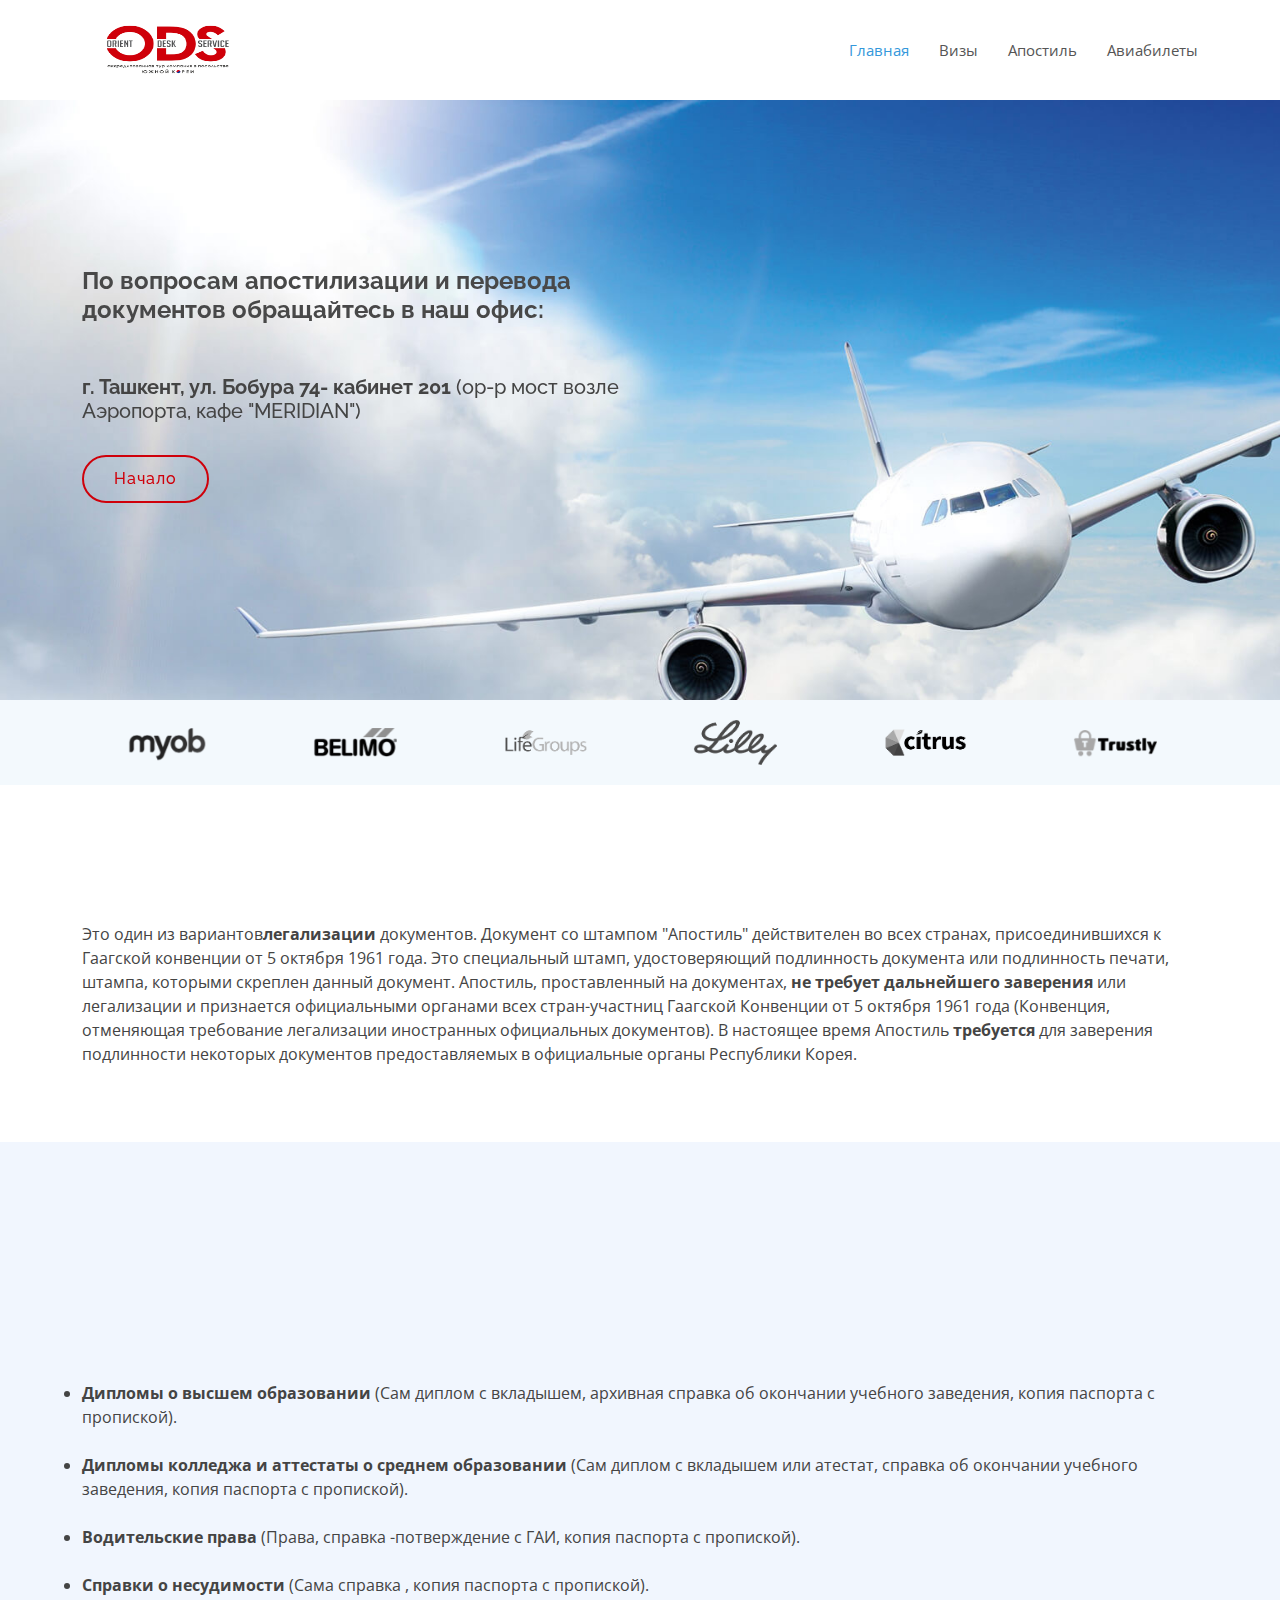
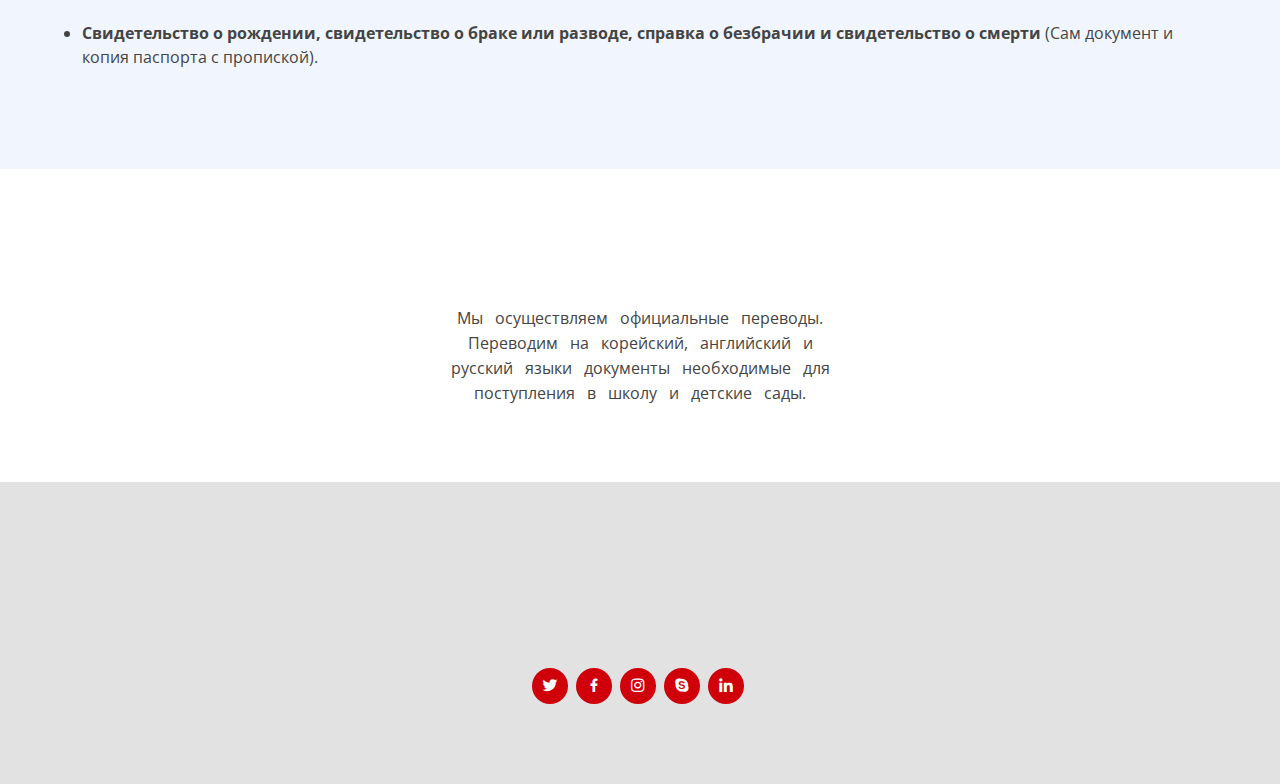
==== apostil.html @ 4aa99c8c "commit" ====
<!DOCTYPE html>
<html lang="en">

<head>
  <meta charset="utf-8">
  <meta content="width=device-width, initial-scale=1.0" name="viewport">

  <title>apostil</title>
  <meta content="" name="description">
  <meta content="" name="keywords">

  <!-- Favicons -->
  <link href="assets/img/favicon.png" rel="icon">
  <link href="assets/img/apple-touch-icon.png" rel="apple-touch-icon">

  <!-- Google Fonts -->
  <link
    href="https://fonts.googleapis.com/css?family=Open+Sans:300,300i,400,400i,600,600i,700,700i|Raleway:300,300i,400,400i,500,500i,600,600i,700,700i|Poppins:300,300i,400,400i,500,500i,600,600i,700,700i"
    rel="stylesheet">

  <!-- Vendor CSS Files -->
  <link href="assets/vendor/aos/aos.css" rel="stylesheet">
  <link href="assets/vendor/bootstrap/css/bootstrap.min.css" rel="stylesheet">
  <link href="assets/vendor/bootstrap-icons/bootstrap-icons.css" rel="stylesheet">
  <link href="assets/vendor/boxicons/css/boxicons.min.css" rel="stylesheet">
  <link href="assets/vendor/glightbox/css/glightbox.min.css" rel="stylesheet">
  <link href="assets/vendor/remixicon/remixicon.css" rel="stylesheet">
  <link href="assets/vendor/swiper/swiper-bundle.min.css" rel="stylesheet">

  <!-- Template Main CSS File -->
  <link href="assets/css/style.css" rel="stylesheet">

  <style>

  </style>
</head>

<body>

  <!-- ======= Header ======= -->
  <header id="header" class="fixed-top d-flex align-items-center">
    <div class="container d-flex align-items-center justify-content-between">

      <div class="logo">
        <img width="170px" height="110px" src="./assets/img/need/logo1.png" alt="">
      </div>

      <nav id="navbar" class="navbar">
        <ul>
          <li><a class="nav-link scrollto active" href="./index.html">Главная</a></li>
          <li><a class="nav-link scrollto" href="./viza.html">Визы</a></li>
          <li><a class="nav-link scrollto" href="#about">Апостиль</a></li>
          <li><a class="nav-link scrollto" href="./aviabilet.html">Авиабилеты</a></li>
        </ul>
        <i class="bi bi-list mobile-nav-toggle"></i>
      </nav><!-- .navbar -->

    </div>
  </header><!-- End Header -->

  <!-- ======= Hero Section ======= -->
  <section id="hero" class="d-flex align-items-center"
    style="background-image: url(./assets/img/need/avia-home-main-bgi-0.jpg); background-size: cover; background-repeat: no-repeat;">

    <div class="container">

      <div class="row">
        <div class="col-lg-6 pt-5 pt-lg-0 order-2 order-lg-1 d-flex flex-column justify-content-center">
          <!-- <h1 data-aos="fade-up">Апостиль your business with Vesperr</h1> -->
          <h2 data-aos="fade-up" data-aos-delay="400"><b>По вопросам апостилизации и перевода документов обращайтесь в
              наш офис:</b> <br></h2>
          <h5 data-aos="fade-up" data-aos-delay="400"><b>г. Ташкент, ул. Бобура 74- кабинет 201</b> (ор-р мост возле
            Аэропорта, кафе "MERIDIAN") </h5>
          <div data-aos="fade-up" data-aos-delay="800"><br>
            <a href="#about" class="btn-get-started scrollto">Начало</a>
          </div>
        </div>
        <div class="col-lg-6 order-1 order-lg-2 hero-img" data-aos="fade-left" data-aos-delay="200">
          <!-- <img src="./assets/img/need/avia-home-main-bgi-0.jpg" class="img-fluid animated" alt=""> -->
        </div>
      </div>
    </div>

  </section><!-- End Hero -->

  <main id="main">
    <!-- ======= Clients Section ======= -->
    <section id="clients" class="clients clients">
      <div class="container">

        <div class="row">

          <div class="col-lg-2 col-md-4 col-6">
            <img src="assets/img/clients/client-1.png" class="img-fluid" alt="" data-aos="zoom-in">
          </div>

          <div class="col-lg-2 col-md-4 col-6">
            <img src="assets/img/clients/client-2.png" class="img-fluid" alt="" data-aos="zoom-in" data-aos-delay="100">
          </div>

          <div class="col-lg-2 col-md-4 col-6">
            <img src="assets/img/clients/client-3.png" class="img-fluid" alt="" data-aos="zoom-in" data-aos-delay="200">
          </div>

          <div class="col-lg-2 col-md-4 col-6">
            <img src="assets/img/clients/client-4.png" class="img-fluid" alt="" data-aos="zoom-in" data-aos-delay="300">
          </div>

          <div class="col-lg-2 col-md-4 col-6">
            <img src="assets/img/clients/client-5.png" class="img-fluid" alt="" data-aos="zoom-in" data-aos-delay="400">
          </div>

          <div class="col-lg-2 col-md-4 col-6">
            <img src="assets/img/clients/client-6.png" class="img-fluid" alt="" data-aos="zoom-in" data-aos-delay="500">
          </div>

        </div>

      </div>
    </section>
    <!-- End Clients Section -->

    <section class="">
      <div class="container">

        <div class="section-title" data-aos="fade-up">
          <h2>Что такое апостиль?</h2>
        </div>

        <p>Это один из вариантов<b>легализации </b> документов. Документ со штампом "Апостиль" действителен во всех
          странах, присоединившихся к Гаагской конвенции от 5 октября 1961 года. Это специальный штамп, удостоверяющий
          подлинность документа или подлинность печати, штампа, которыми скреплен данный документ. Апостиль,
          проставленный на документах, <b>не требует дальнейшего заверения</b> или легализации и признается официальными
          органами всех стран-участниц Гаагской Конвенции от 5 октября 1961 года (Конвенция, отменяющая требование
          легализации иностранных официальных документов). В настоящее время Апостиль <b>требуется</b> для заверения
          подлинности некоторых документов предоставляемых в официальные органы Республики Корея.
        </p>
      </div>
    </section>



    <!-- ======= Breadcrumbs Section ======= -->
    <section class="inner-page" style="background-color: #f1f6fe;">
      <div class="container">
        <div class="section-title" data-aos="fade-up">
          <h2>Мы апостилизирует следующие документы:</h2>
        </div>
        <center>
          <h6 class="section-title" data-aos="fade-up" style="color: red;">В скобках указан перечень документов
            необходимых для проставления апостиля</h6>
        </center>
        <!-- <center> -->
        <p class="section-title" data-aos="fade-up">
          <li><b>Дипломы о высшем образовании</b> (Сам диплом с вкладышем, архивная справка об окончании учебного
            заведения, копия паспорта с пропиской).</li><br>
          <li><b>Дипломы колледжа и аттестаты о среднем образовании</b> (Сам диплом с вкладышем или атестат, справка об
            окончании учебного заведения, копия паспорта с пропиской).</li><br>
          <li><b>Водительские права</b> (Права, справка -потверждение с ГАИ, копия паспорта с пропиской).</li><br>
          <li><b>Справки о несудимости</b> (Сама справка , копия паспорта с пропиской).</li><br>
          <li><b>Свидетельство о рождении, свидетельство о браке или разводе, справка о безбрачии и свидетельство о
              смерти</b> (Сам документ и копия паспорта с пропиской). </li><br>

        </p>
        <!-- </center> -->
      </div>
    </section>

  </main><!-- End #main -->


  <section>
    <div class="container">
      <div class="section-title" data-aos="fade-up">
        <h2>Мы апостилизирует следующие документы:</h2>
      </div>

      <center>
        <p style="max-width: 400px; line-height: 25px; word-spacing: 8px;">Мы осуществляем официальные переводы.
          Переводим на корейский, английский и русский языки документы необходимые для поступления в школу и детские
          сады.</p>
      </center>
    </div>
  </section>






   <!-- ======= Footer ======= -->
 <footer id="footer">
  <div class="footer-top">
    <div class="container">
      <div class="section-title" data-aos="fade-up">
        <h2>Социальные сети</h2>
      </div>
      <div class="social-links">
        <a href="#" class="twitter"><i class="bx bxl-twitter"></i></a>
        <a href="#" class="facebook"><i class="bx bxl-facebook"></i></a>
        <a href="#" class="instagram"><i class="bx bxl-instagram"></i></a>
        <a href="#" class="google-plus"><i class="bx bxl-skype"></i></a>
        <a href="#" class="linkedin"><i class="bx bxl-linkedin"></i></a>
      </div>
    </div>
  </div>
</footer><!-- End Footer -->


  <a href="#" class="back-to-top d-flex align-items-center justify-content-center"><i
      class="bi bi-arrow-up-short"></i></a>

  <!-- Vendor JS Files -->
  <script src="assets/vendor/purecounter/purecounter.js"></script>
  <script src="assets/vendor/aos/aos.js"></script>
  <script src="assets/vendor/bootstrap/js/bootstrap.bundle.min.js"></script>
  <script src="assets/vendor/glightbox/js/glightbox.min.js"></script>
  <script src="assets/vendor/isotope-layout/isotope.pkgd.min.js"></script>
  <script src="assets/vendor/swiper/swiper-bundle.min.js"></script>
  <script src="assets/vendor/php-email-form/validate.js"></script>

  <!-- Template Main JS File -->
  <script src="assets/js/main.js"></script>


</body>

</html>
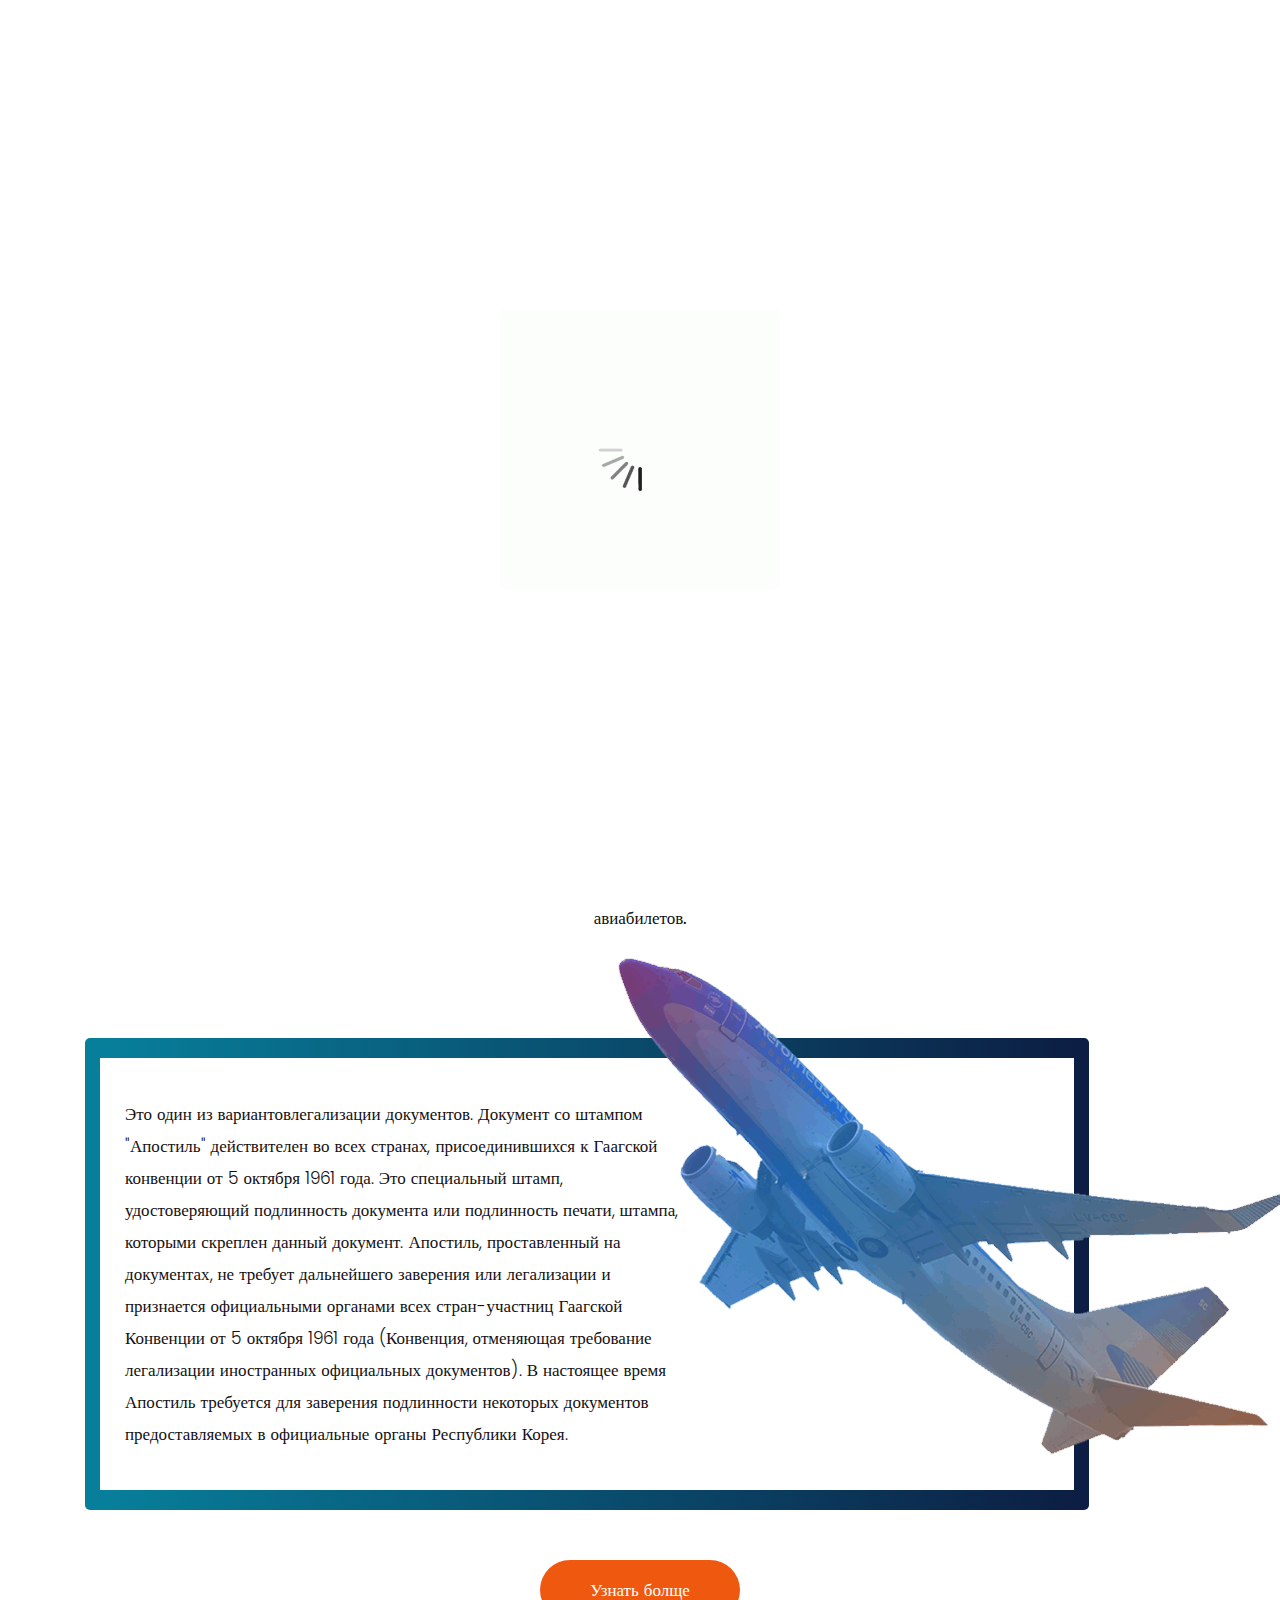
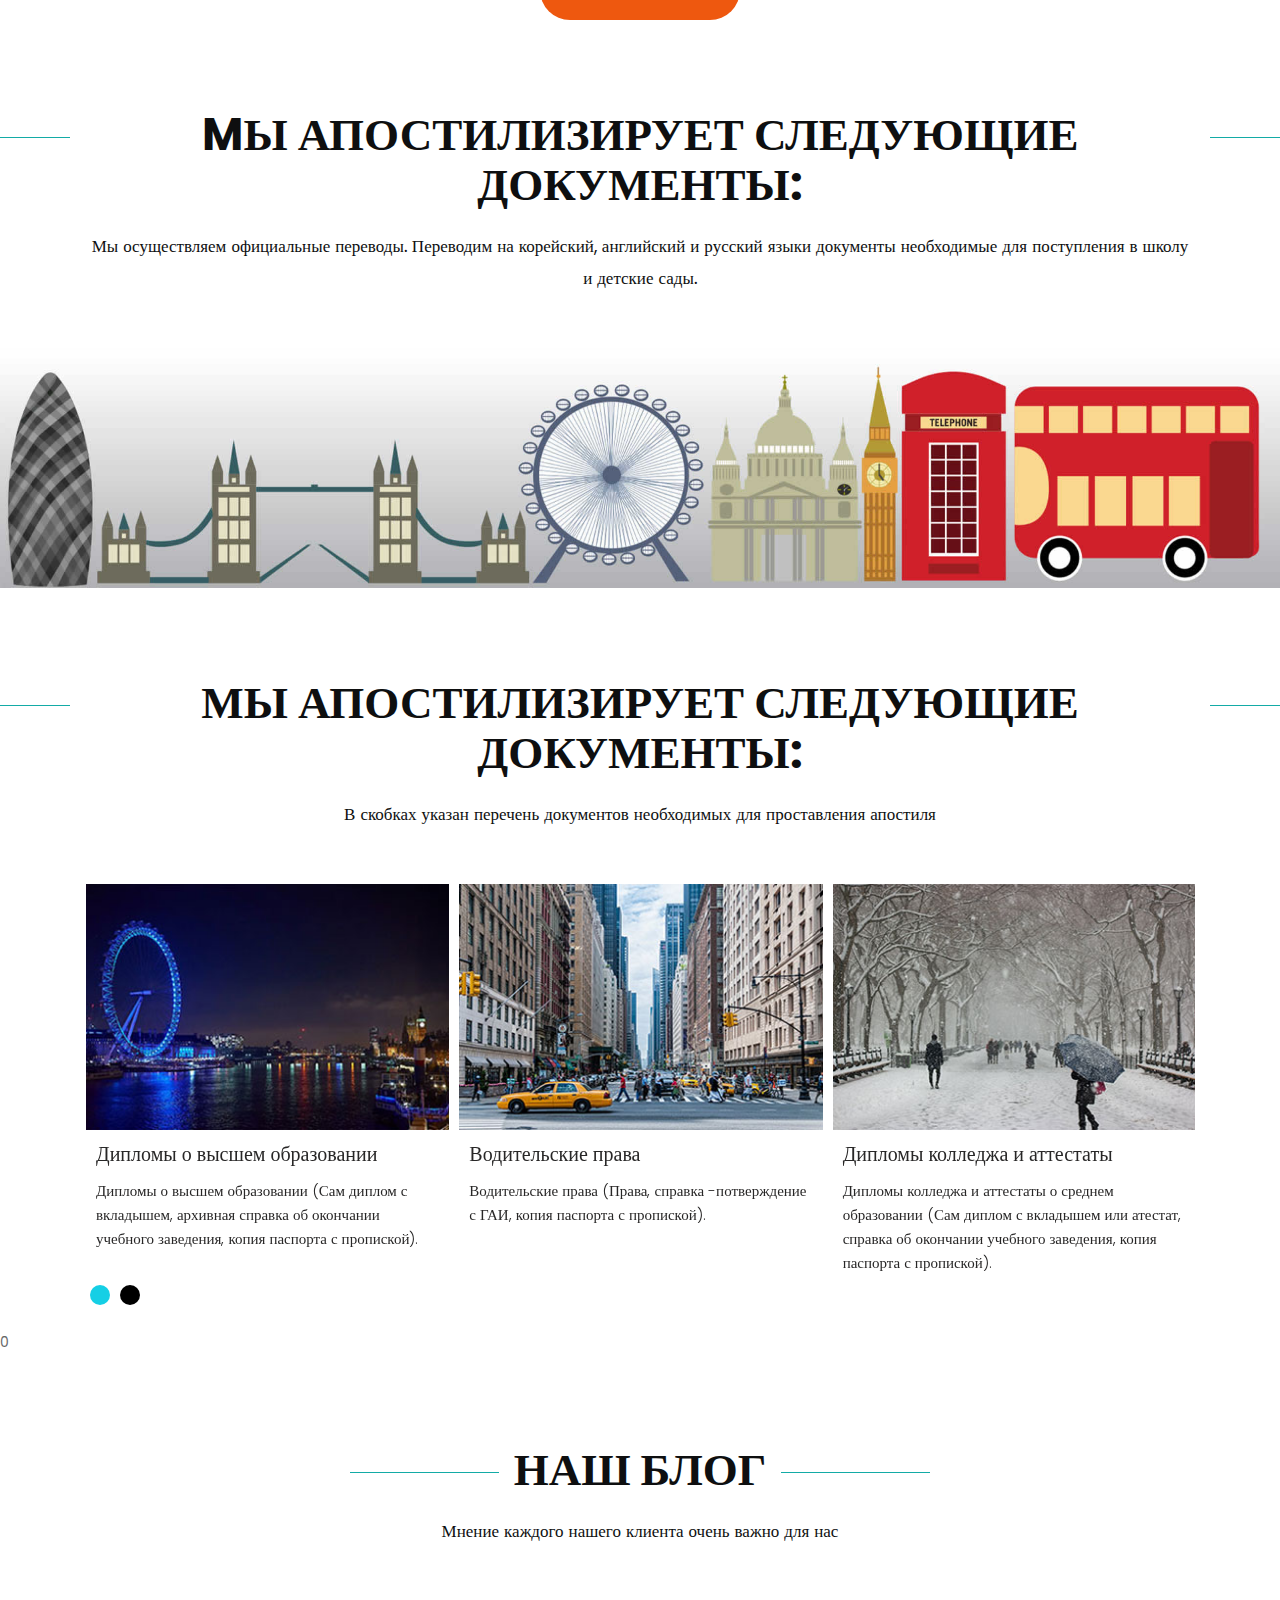
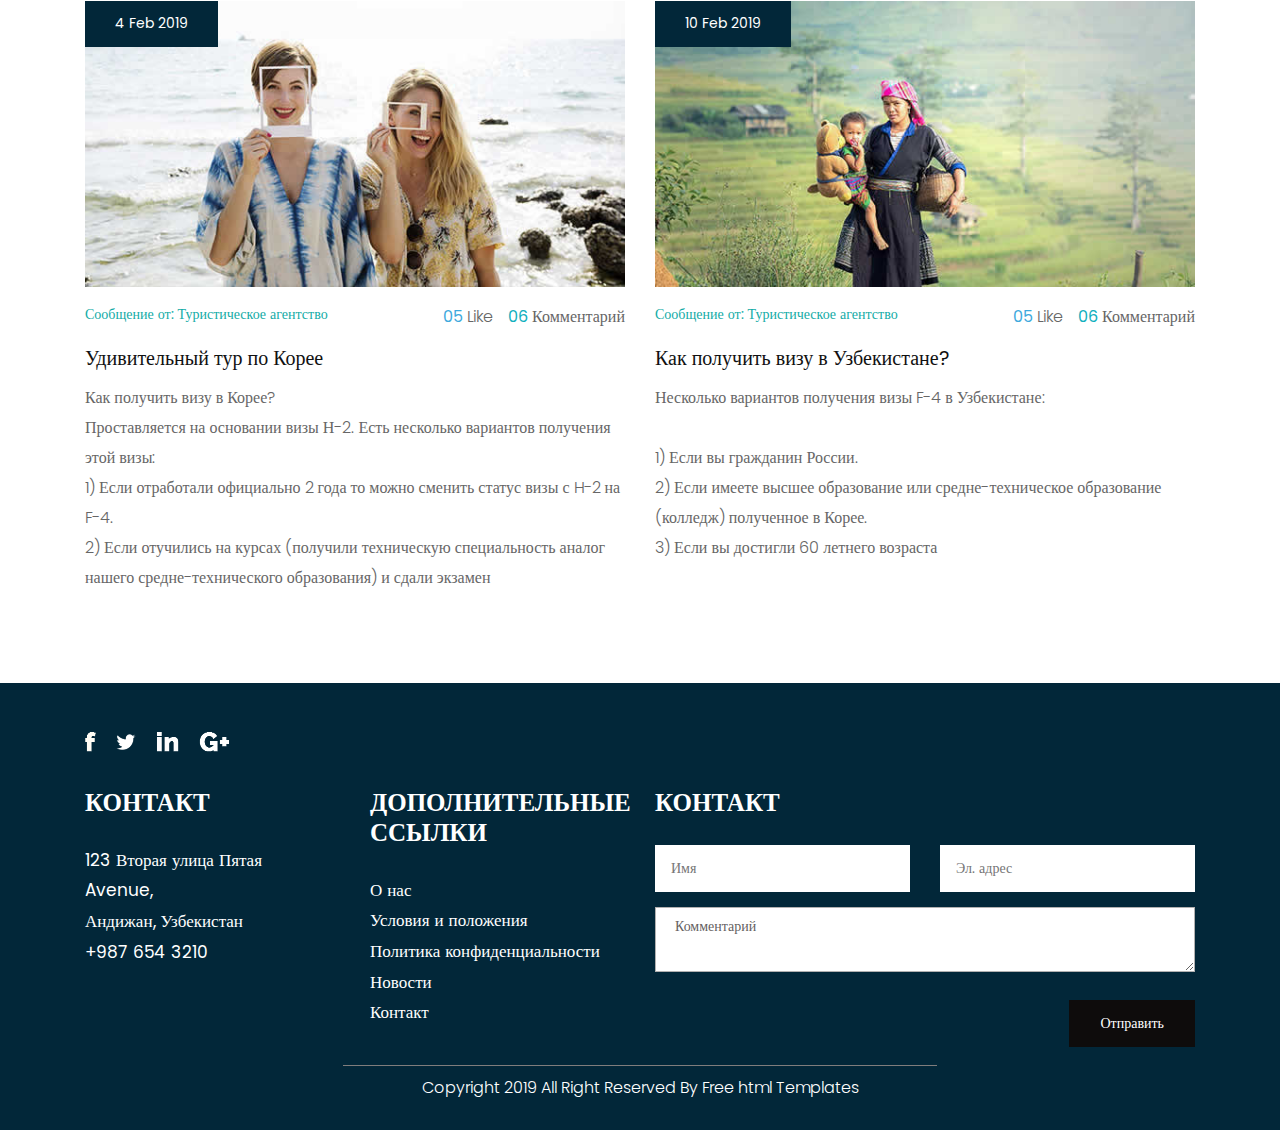
==== commit f00ce0bd: "hello" ====
--- a/apostil.html
+++ b/apostil.html
@@ -1,228 +1,387 @@
 <!DOCTYPE html>
 <html lang="en">
+   <head>
+      <!-- basic -->
+      <meta charset="utf-8">
+      <meta http-equiv="X-UA-Compatible" content="IE=edge">
+      <!-- mobile metas -->
+      <meta name="viewport" content="width=device-width, initial-scale=1">
+      <meta name="viewport" content="initial-scale=1, maximum-scale=1">
+      <!-- site metas -->
+      <title>Eforlad travel</title>
+      <meta name="keywords" content="">
+      <meta name="description" content="">
+      <meta name="author" content="">
+      <!-- bootstrap css -->
+      <link rel="stylesheet" href="css/bootstrap.min.css">
+      <!-- style css -->
+      <link rel="stylesheet" href="css/style.css">
+      <!-- Responsive-->
+      <link rel="stylesheet" href="css/responsive.css">
+      <!-- fevicon -->
+      <link rel="icon" href="images/fevicon.png" type="image/gif" />
+      <!-- Scrollbar Custom CSS -->
+      <link rel="stylesheet" href="css/jquery.mCustomScrollbar.min.css">
+      <!-- Tweaks for older IEs-->
+      <!-- owl stylesheets --> 
+      <link rel="stylesheet" href="css/owl.carousel.min.css">
+      <link rel="stylesheet" href="css/owl.theme.default.min.css">
+      <!--[if lt IE 9]>
+      <script src="https://oss.maxcdn.com/html5shiv/3.7.3/html5shiv.min.js"></script>
+      <script src="https://oss.maxcdn.com/respond/1.4.2/respond.min.js"></script><![endif]-->
+     
+   </head>
+   <!-- body -->
+   <body class="main-layout">
+      <!-- loader  -->
+      <div class="loader_bg">
+         <div class="loader"><img src="images/loading.gif" alt="#" /></div>
+      </div>
+      <!-- end loader -->
+      <!-- header -->
+      <header>
+         <!-- header inner -->
+         <div class="header">
+            <div class="header_white_section">
+               <div class="container-fluid">
+                  <div class="row">
+                     <div class="col-md-12">
+                        <div class="header_information">
+                           <ul>
+                              <li><img src="images/1.png" alt="#"/> 145.street road new York</li>
+                              <li><img src="images/2.png" alt="#"/> +71  5678954378</li>
+                              <li><img src="images/3.png" alt="#"/> Demo@hmail.com</li>
+                           </ul>
+                        </div>
+                     </div>
+                  </div>
+               </div>
+            </div>
+            <div class="container">
+               <div class="row">
+                  <div class="col-xl-3 col-lg-3 col-md-3 col-sm-3 col logo_section">
+                     <div class="full">
+                        <div class="center-desk">
+                           <div class="logo"> <a href="index.html"><img width="150px" src="./icon/ods.png" alt="#"></a> </div>
+                        </div>
+                     </div>
+                  </div>
+                  <div class="col-xl-9 col-lg-9 col-md-9 col-sm-9">
+                     <div class="menu-area">
+                        <div class="limit-box">
+                           <nav class="main-menu">
+                              <ul class="menu-area-main">
+                                 <!-- <li class="active"> <a href="#">Главная</a> </li> -->
+                                 <li> <a href="./index.html">Главная</a> </li>
+                                 <li> <a href="./viza.html">Визы</a> </li>
+                                 <li><a href="#about">Апостиль</a></li>
+                                 <li><a href="./aviabilet.html">Авиабилеты</a></li>
+                                 <li><a href="#contact">Контакт</a></li>
+                              </ul>
+                           </nav>
+                        </div>
+                     </div>
+                  </div>
+               </div>
+            </div>
+         </div>
+         <!-- end header inner -->
+      </header>
+      <!-- end header -->
+      <section >
+         <div class="banner-main">
+            <img src="images/banner.jpg" alt="#"/>
+            <div class="container">
+               <div class="text-bg">
+                  <h1>ORIENT <br><strong class="white">DESK SERVICE</strong></h1>
+                  <div class="button_section"> <a class="main_bt" href="#about">Узнать болще </a>  </div>
+                  <div class="container">
+                     <form class="main-form">
+                        <h3>Найдите свой тур</h3>
+                        <div class="row">
+                           <div class="col-md-9">
+                              <div class="row">
+                                 <div class="col-xl-4 col-lg-4 col-md-4 col-sm-6 col-12">
+                                    <label >Ключевые слова</label>
+                                    <input class="form-control" placeholder="" type="text" name="">
+                                 </div>
+                                 <div class="col-xl-4 col-lg-4 col-md-4 col-sm-6 col-12">
+                                    <label >Категория</label>
+                                    <select class="form-control" name="Any">
+                                       <option>Any</option>
+                                       <option>Option 1</option>
+                                       <option>Option 2</option>
+                                       <option>Option 3</option>
+                                    </select>
+                                 </div>
+                                 <div class="col-xl-4 col-lg-4 col-md-4 col-sm-6 col-12">
+                                    <label >Минимальная цена</label>
+                                    <input class="form-control" placeholder="00.0" type="text" name="00.0">
+                                 </div>
+                                 <div class="col-xl-4 col-lg-4 col-md-4 col-sm-6 col-12">
+                                    <label >Продолжительность</label>
+                                    <input class="form-control" placeholder="Any" type="text" name="Any">
+                                 </div>
+                                 <div class="col-xl-4 col-lg-4 col-md-4 col-sm-6 col-12">
+                                    <label >Дата</label>
+                                    <input class="form-control" placeholder="Any" type="date" name="Any">
+                                 </div>
+                                 <div class="col-xl-4 col-lg-4 col-md-4 col-sm-6 col-12">
+                                    <label >Максимальная цена</label>
+                                    <input class="form-control" placeholder="00.0" type="text" name="00.0">
+                                 </div>
+                              </div>
+                           </div>
+                           <div class="col-xl-3 col-lg-3 col-md-3 col-sm-12 col-12">
+                              <a href="#">поиск</a>
+                           </div>
+                        </div>
+                     </form>
+                  </div>
+               </div>
+            </div>
+         </div>
+      </section>
+      <!-- about -->
+      <div id="about" class="about">
+         <div class="container">
+            <div class="row">
+               <div class="col-md-12 ">
+                  <div class="titlepage">
+                     <h2>Что такое апостиль?</h2>
+                     <span>  ООО "BESTA" - Визовый Центр KOREA является партнером и официальным агентством авиакомпании ASIANA AIRLINES
+                        по бронированию и продаже авиабилетов.</span>
+                  </div>
+               </div>
+            </div>
+         </div>
+         <div class="bg">
+            <div class="container">
+               <div class="row">
+                  <div class="col-xl-12 col-lg-12 col-md-12 col-sm-12">
+                     <div class="about-box">
+                        <p> <span> Это один из вариантовлегализации документов. Документ со штампом "Апостиль" действителен во всех странах, присоединившихся к Гаагской конвенции от 5 октября 1961 года. Это специальный штамп, удостоверяющий подлинность документа или подлинность печати, штампа, которыми скреплен данный документ. Апостиль, проставленный на документах, не требует дальнейшего заверения или легализации и признается официальными органами всех стран-участниц Гаагской Конвенции от 5 октября 1961 года (Конвенция, отменяющая требование легализации иностранных официальных документов). В настоящее время Апостиль требуется для заверения подлинности некоторых документов предоставляемых в официальные органы Республики Корея. </span></p>
+                        <div class="palne-img-area">
+                           <img src="images/plane-img.png" alt="images">
+                        </div>
+                     </div>
+                  </div>
+               </div>
+            </div>
+            <a href="#"> Узнать болще </a>
+         </div>
+      </div>
+      <!-- end about -->
+      
+      <!--London -->
+      <div class="London">
+         <div class="container">
+            <div class="row">
+               <div class="col-md-12">
+                  <div class="titlepage">
+                     <h2>Mы апостилизирует следующие документы:</h2>
+                     <span>Мы осуществляем официальные переводы. Переводим на корейский, английский и русский языки документы необходимые для поступления в школу и детские сады.</span> 
+                  </div>
+               </div>
+            </div>
+         </div>
+         <div class="container-fluid">
+            <div class="London-img">
+               <figure><img src="images/London.jpg" alt="img"/></figure>
+            </div>
+         </div>
+      </div>
+      <!-- end London -->
+      <!--Tours -->
+      <div class="Tours">
+         <div class="container">
+            <div class="row">
+               <div class="col-md-12">
+                  <div class="titlepage">
+                     <h2>Мы апостилизирует следующие документы:</h2>
+                     <span>В скобках указан перечень документов необходимых для проставления апостиля</span> 
+                  </div>
+               </div>
+            </div>
+            <section id="demos">
+               <div class="row">
+                  <div class="col-md-12">
+                     <div class="owl-carousel owl-theme">
+                        <div class="item">
+                           <img class="img-responsive" src="images/1.jpg" alt="#" />
+                           <h3>Дипломы о высшем образовании</h3>
+                           <p>Дипломы о высшем образовании (Сам диплом с вкладышем, архивная справка об окончании учебного заведения, копия паспорта с пропиской).</p>
+                        </div>
+                        <div class="item">
+                           <img class="img-responsive" src="images/2.jpg" alt="#" />
+                           <h3>Водительские права</h3>
+                           <p>
+                            Водительские права (Права, справка -потверждение с ГАИ, копия паспорта с пропиской).</p>
+                        </div>
+                        <div class="item">
+                           <img class="img-responsive" src="images/3.jpg" alt="#" />
+                           <h3>Дипломы колледжа и аттестаты</h3>
+                           <p>Дипломы колледжа и аттестаты о среднем образовании (Сам диплом с вкладышем или атестат, справка об окончании учебного заведения, копия паспорта с пропиской).</p>
+                        </div>
+                        <div class="item">
+                           <img class="img-responsive" src="images/2.jpg" alt="#" />
+                           <h3>Справки о несудимости</h3>
+                           <p>
+                            Справки о несудимости (Сама справка , копия паспорта с пропиской).</p>
+                        </div>
+                     </div>
+                  </div>
+               </div>
+            </section>
+         </div>
+      </div>
+      <!-- end Tours -->
+   0
+      <!-- our blog -->
+      <div id="blog" class="blog">
+         <div class="container">
+            <div class="row">
+               <div class="col-md-12">
+                  <div class="titlepage">
+                     <h2>Наш блог</h2>
+                     <span>Мнение каждого нашего клиента очень важно для нас</span> 
+                  </div>
+               </div>
+            </div>
+            <div class="row">
+               <div class="col-xl-6 col-lg-6 col-md-6 col-sm-12">
+                  <div class="blog-box">
+                     <figure><img src="images/blog-image0.jpg" alt="#"/>
+                        <span>4 Feb 2019</span>
+                     </figure>
+                     <div class="travel">
+                        <span>Сообщение от: Туристическое агентство</span> 
+                        <p><strong class="Comment"> 06 </strong>  Комментарий</p>
+                        <p><strong class="like">05 </strong>Like</p>
+                     </div>
+                     <h3>Удивительный тур по Корее</h3>
+                     <p>Как получить визу в Корее? <br>
 
-<head>
-  <meta charset="utf-8">
-  <meta content="width=device-width, initial-scale=1.0" name="viewport">
+                        Проставляется на основании визы Н-2. Есть несколько вариантов получения этой визы: <br>
+                        
+                        1) Если отработали официально 2 года то можно сменить статус визы с H-2 на F-4. <br>
+                        2) Если отучились на курсах (получили техническую специальность аналог нашего средне-технического образования) и сдали экзамен</p>
+                  </div>
+               </div>
+               <div class="col-xl-6 col-lg-6 col-md-6 col-sm-12">
+                  <div class="blog-box">
+                     <figure><img src="images/blog-image.jpg" alt="#"/>
+                        <span>10 Feb 2019</span>
+                     </figure>
+                     <div class="travel">
+                        <span>Сообщение от: Туристическое агентство</span> 
+                        <p><strong class="Comment"> 06 </strong>  Комментарий</p>
+                        <p><strong class="like">05 </strong>Like</p>
+                     </div>
+                     <h3>Как получить визу в Узбекистане?</h3>
+                     <p>Несколько вариантов получения визы F-4 в Узбекистане: <br> <br>   
 
-  <title>apostil</title>
-  <meta content="" name="description">
-  <meta content="" name="keywords">
-
-  <!-- Favicons -->
-  <link href="assets/img/favicon.png" rel="icon">
-  <link href="assets/img/apple-touch-icon.png" rel="apple-touch-icon">
-
-  <!-- Google Fonts -->
-  <link
-    href="https://fonts.googleapis.com/css?family=Open+Sans:300,300i,400,400i,600,600i,700,700i|Raleway:300,300i,400,400i,500,500i,600,600i,700,700i|Poppins:300,300i,400,400i,500,500i,600,600i,700,700i"
-    rel="stylesheet">
-
-  <!-- Vendor CSS Files -->
-  <link href="assets/vendor/aos/aos.css" rel="stylesheet">
-  <link href="assets/vendor/bootstrap/css/bootstrap.min.css" rel="stylesheet">
-  <link href="assets/vendor/bootstrap-icons/bootstrap-icons.css" rel="stylesheet">
-  <link href="assets/vendor/boxicons/css/boxicons.min.css" rel="stylesheet">
-  <link href="assets/vendor/glightbox/css/glightbox.min.css" rel="stylesheet">
-  <link href="assets/vendor/remixicon/remixicon.css" rel="stylesheet">
-  <link href="assets/vendor/swiper/swiper-bundle.min.css" rel="stylesheet">
-
-  <!-- Template Main CSS File -->
-  <link href="assets/css/style.css" rel="stylesheet">
-
-  <style>
-
-  </style>
-</head>
-
-<body>
-
-  <!-- ======= Header ======= -->
-  <header id="header" class="fixed-top d-flex align-items-center">
-    <div class="container d-flex align-items-center justify-content-between">
-
-      <div class="logo">
-        <img width="170px" height="110px" src="./assets/img/need/logo1.png" alt="">
-      </div>
-
-      <nav id="navbar" class="navbar">
-        <ul>
-          <li><a class="nav-link scrollto active" href="./index.html">Главная</a></li>
-          <li><a class="nav-link scrollto" href="./viza.html">Визы</a></li>
-          <li><a class="nav-link scrollto" href="#about">Апостиль</a></li>
-          <li><a class="nav-link scrollto" href="./aviabilet.html">Авиабилеты</a></li>
-        </ul>
-        <i class="bi bi-list mobile-nav-toggle"></i>
-      </nav><!-- .navbar -->
-
-    </div>
-  </header><!-- End Header -->
-
-  <!-- ======= Hero Section ======= -->
-  <section id="hero" class="d-flex align-items-center"
-    style="background-image: url(./assets/img/need/avia-home-main-bgi-0.jpg); background-size: cover; background-repeat: no-repeat;">
-
-    <div class="container">
-
-      <div class="row">
-        <div class="col-lg-6 pt-5 pt-lg-0 order-2 order-lg-1 d-flex flex-column justify-content-center">
-          <!-- <h1 data-aos="fade-up">Апостиль your business with Vesperr</h1> -->
-          <h2 data-aos="fade-up" data-aos-delay="400"><b>По вопросам апостилизации и перевода документов обращайтесь в
-              наш офис:</b> <br></h2>
-          <h5 data-aos="fade-up" data-aos-delay="400"><b>г. Ташкент, ул. Бобура 74- кабинет 201</b> (ор-р мост возле
-            Аэропорта, кафе "MERIDIAN") </h5>
-          <div data-aos="fade-up" data-aos-delay="800"><br>
-            <a href="#about" class="btn-get-started scrollto">Начало</a>
-          </div>
-        </div>
-        <div class="col-lg-6 order-1 order-lg-2 hero-img" data-aos="fade-left" data-aos-delay="200">
-          <!-- <img src="./assets/img/need/avia-home-main-bgi-0.jpg" class="img-fluid animated" alt=""> -->
-        </div>
-      </div>
-    </div>
-
-  </section><!-- End Hero -->
-
-  <main id="main">
-    <!-- ======= Clients Section ======= -->
-    <section id="clients" class="clients clients">
-      <div class="container">
-
-        <div class="row">
-
-          <div class="col-lg-2 col-md-4 col-6">
-            <img src="assets/img/clients/client-1.png" class="img-fluid" alt="" data-aos="zoom-in">
-          </div>
-
-          <div class="col-lg-2 col-md-4 col-6">
-            <img src="assets/img/clients/client-2.png" class="img-fluid" alt="" data-aos="zoom-in" data-aos-delay="100">
-          </div>
-
-          <div class="col-lg-2 col-md-4 col-6">
-            <img src="assets/img/clients/client-3.png" class="img-fluid" alt="" data-aos="zoom-in" data-aos-delay="200">
-          </div>
-
-          <div class="col-lg-2 col-md-4 col-6">
-            <img src="assets/img/clients/client-4.png" class="img-fluid" alt="" data-aos="zoom-in" data-aos-delay="300">
-          </div>
-
-          <div class="col-lg-2 col-md-4 col-6">
-            <img src="assets/img/clients/client-5.png" class="img-fluid" alt="" data-aos="zoom-in" data-aos-delay="400">
-          </div>
-
-          <div class="col-lg-2 col-md-4 col-6">
-            <img src="assets/img/clients/client-6.png" class="img-fluid" alt="" data-aos="zoom-in" data-aos-delay="500">
-          </div>
-
-        </div>
-
-      </div>
-    </section>
-    <!-- End Clients Section -->
-
-    <section class="">
-      <div class="container">
-
-        <div class="section-title" data-aos="fade-up">
-          <h2>Что такое апостиль?</h2>
-        </div>
-
-        <p>Это один из вариантов<b>легализации </b> документов. Документ со штампом "Апостиль" действителен во всех
-          странах, присоединившихся к Гаагской конвенции от 5 октября 1961 года. Это специальный штамп, удостоверяющий
-          подлинность документа или подлинность печати, штампа, которыми скреплен данный документ. Апостиль,
-          проставленный на документах, <b>не требует дальнейшего заверения</b> или легализации и признается официальными
-          органами всех стран-участниц Гаагской Конвенции от 5 октября 1961 года (Конвенция, отменяющая требование
-          легализации иностранных официальных документов). В настоящее время Апостиль <b>требуется</b> для заверения
-          подлинности некоторых документов предоставляемых в официальные органы Республики Корея.
-        </p>
-      </div>
-    </section>
-
-
-
-    <!-- ======= Breadcrumbs Section ======= -->
-    <section class="inner-page" style="background-color: #f1f6fe;">
-      <div class="container">
-        <div class="section-title" data-aos="fade-up">
-          <h2>Мы апостилизирует следующие документы:</h2>
-        </div>
-        <center>
-          <h6 class="section-title" data-aos="fade-up" style="color: red;">В скобках указан перечень документов
-            необходимых для проставления апостиля</h6>
-        </center>
-        <!-- <center> -->
-        <p class="section-title" data-aos="fade-up">
-          <li><b>Дипломы о высшем образовании</b> (Сам диплом с вкладышем, архивная справка об окончании учебного
-            заведения, копия паспорта с пропиской).</li><br>
-          <li><b>Дипломы колледжа и аттестаты о среднем образовании</b> (Сам диплом с вкладышем или атестат, справка об
-            окончании учебного заведения, копия паспорта с пропиской).</li><br>
-          <li><b>Водительские права</b> (Права, справка -потверждение с ГАИ, копия паспорта с пропиской).</li><br>
-          <li><b>Справки о несудимости</b> (Сама справка , копия паспорта с пропиской).</li><br>
-          <li><b>Свидетельство о рождении, свидетельство о браке или разводе, справка о безбрачии и свидетельство о
-              смерти</b> (Сам документ и копия паспорта с пропиской). </li><br>
-
-        </p>
-        <!-- </center> -->
-      </div>
-    </section>
-
-  </main><!-- End #main -->
-
-
-  <section>
-    <div class="container">
-      <div class="section-title" data-aos="fade-up">
-        <h2>Мы апостилизирует следующие документы:</h2>
-      </div>
-
-      <center>
-        <p style="max-width: 400px; line-height: 25px; word-spacing: 8px;">Мы осуществляем официальные переводы.
-          Переводим на корейский, английский и русский языки документы необходимые для поступления в школу и детские
-          сады.</p>
-      </center>
-    </div>
-  </section>
-
-
-
-
-
-
-   <!-- ======= Footer ======= -->
- <footer id="footer">
-  <div class="footer-top">
-    <div class="container">
-      <div class="section-title" data-aos="fade-up">
-        <h2>Социальные сети</h2>
-      </div>
-      <div class="social-links">
-        <a href="#" class="twitter"><i class="bx bxl-twitter"></i></a>
-        <a href="#" class="facebook"><i class="bx bxl-facebook"></i></a>
-        <a href="#" class="instagram"><i class="bx bxl-instagram"></i></a>
-        <a href="#" class="google-plus"><i class="bx bxl-skype"></i></a>
-        <a href="#" class="linkedin"><i class="bx bxl-linkedin"></i></a>
-      </div>
-    </div>
-  </div>
-</footer><!-- End Footer -->
-
-
-  <a href="#" class="back-to-top d-flex align-items-center justify-content-center"><i
-      class="bi bi-arrow-up-short"></i></a>
-
-  <!-- Vendor JS Files -->
-  <script src="assets/vendor/purecounter/purecounter.js"></script>
-  <script src="assets/vendor/aos/aos.js"></script>
-  <script src="assets/vendor/bootstrap/js/bootstrap.bundle.min.js"></script>
-  <script src="assets/vendor/glightbox/js/glightbox.min.js"></script>
-  <script src="assets/vendor/isotope-layout/isotope.pkgd.min.js"></script>
-  <script src="assets/vendor/swiper/swiper-bundle.min.js"></script>
-  <script src="assets/vendor/php-email-form/validate.js"></script>
-
-  <!-- Template Main JS File -->
-  <script src="assets/js/main.js"></script>
-
-
-</body>
-
+                        1) Если вы гражданин России. <br>
+                        2) Если имеете высшее образование или средне-техническое образование (колледж) полученное в Корее. <br>
+                        3) Если вы достигли 60 летнего возраста</p>
+                  </div>
+               </div>
+            </div>
+         </div>
+      </div>
+      <!-- end our blog -->
+      <!-- footer -->
+      <footer>
+         <div id="contact" class="footer">
+            <div class="container">
+               <div class="row pdn-top-30">
+                  <div class="col-xl-12 col-lg-12 col-md-12 col-sm-12">
+                     <ul class="location_icon">
+                        <li> <a href="#"><img src="icon/facebook.png"></a></li>
+                        <li> <a href="#"><img src="icon/Twitter.png"></a></li>
+                        <li> <a href="#"><img src="icon/linkedin.png"></a></li>
+                        <li> <a href="#"><img src="icon/instagram.png"></a></li>
+                     </ul>
+                  </div>
+                  <div class="col-xl-3 col-lg-3 col-md-6 col-sm-12">
+                     <div class="Follow">
+                        <h3>Контакт</h3>
+                        <span>123 Вторая улица Пятая <br>Avenue,<br>
+                           Андижан, Узбекистан<br>
+                        +987 654 3210</span>
+                     </div>
+                  </div>
+                  <div class="col-xl-3 col-lg-3 col-md-6 col-sm-12">
+                     <div class="Follow">
+                        <h3>ДОПОЛНИТЕЛЬНЫЕ ССЫЛКИ</h3>
+                        <ul class="link">
+                           <li> <a href="#">О нас</a></li>
+                           <li> <a href="#">Условия и положения</a></li>
+                           <li> <a href="#"> Политика конфиденциальности</a></li>
+                           <li> <a href="#"> Новости</a></li>
+                           <li> <a href="#"> Контакт </a></li>
+                        </ul>
+                     </div>
+                  </div>
+                  <div class="col-xl-6 col-lg-6 col-md-6 col-sm-12">
+                     <div class="Follow">
+                        <h3> Контакт</h3>
+                        <div class="row">
+                           <div class="col-xl-6 col-lg-6 col-md-6 col-sm-6">
+                              <input class="Newsletter" placeholder="Имя" type="text">
+                           </div>
+                           <div class="col-xl-6 col-lg-6 col-md-6 col-sm-6">
+                              <input class="Newsletter" placeholder="Эл. адрес" type="text">
+                           </div>
+                           <div class="col-xl-12 col-lg-12 col-md-12 col-sm-12">
+                              <textarea class="textarea" placeholder="Комментарий" type="text">Комментарий</textarea>
+                           </div>
+                        </div>
+                        <button class="Subscribe">Отправить</button>
+                     </div>
+                  </div>
+               </div>
+               <div class="copyright">
+                  <div class="container">
+                     <p>Copyright 2019 All Right Reserved By <a href="https://html.design/">Free html Templates</a></p>
+                  </div>
+               </div>
+            </div>
+         </div>
+      </footer>
+      <!-- end footer -->
+      <!-- Javascript files-->
+      <script src="js/jquery.min.js"></script>
+      <script src="js/popper.min.js"></script>
+      <script src="js/bootstrap.bundle.min.js"></script>
+      <script src="js/jquery-3.0.0.min.js"></script>
+      <script src="js/plugin.js"></script>
+      <!-- sidebar -->
+      <script src="js/jquery.mCustomScrollbar.concat.min.js"></script>
+      <script src="js/custom.js"></script>
+      <!-- javascript --> 
+      <script src="js/owl.carousel.js"></script>
+      <script>
+         $(document).ready(function() {
+           var owl = $('.owl-carousel');
+           owl.owlCarousel({
+             margin: 10,
+             nav: true,
+             loop: true,
+             responsive: {
+               0: {
+                 items: 1
+               },
+               600: {
+                 items: 2
+               },
+               1000: {
+                 items: 3
+               }
+             }
+           })
+         })
+      </script>
+     
+   </body>
 </html>--- a/css/style.css
+++ b/css/style.css
@@ -0,0 +1,2415 @@
+/*--------------------------------------------------------------------- File Name: style.css ---------------------------------------------------------------------*/
+
+
+/*--------------------------------------------------------------------- import Fonts ---------------------------------------------------------------------*/
+
+@import url('https://fonts.googleapis.com/css?family=Rajdhani:300,400,500,600,700');
+@import url('https://fonts.googleapis.com/css?family=Poppins:100,100i,200,200i,300,300i,400,400i,500,500i,600,600i,700,700i,800,800i,900,900i');
+
+/*****---------------------------------------- 1) font-family: 'Rajdhani', sans-serif;
+ 2) font-family: 'Poppins', sans-serif;
+ ----------------------------------------*****/
+
+/*--------------------------------------------------------------------- import Files ---------------------------------------------------------------------*/
+
+@import url(animate.min.css);
+@import url(normalize.css);
+@import url(font-awesome.min.css);
+@import url(meanmenu.css);
+@import url(owl.carousel.min.css);
+@import url(slick.css);
+@import url(jquery.fancybox.min.css);
+@import url(jquery-ui.css);
+@import url(nice-select.css);
+
+/*--------------------------------------------------------------------- skeleton ---------------------------------------------------------------------*/
+
+* {
+     box-sizing: border-box !important;
+}
+
+html {
+  scroll-behavior: smooth;
+}
+
+body {
+     color: #666666;
+     font-size: 14px;
+     font-family: poppins;
+     line-height: 1.80857;
+     font-weight: normal;
+     overflow-x: hidden;
+}
+
+a {
+     color: #1f1f1f;
+     text-decoration: none !important;
+     outline: none !important;
+     -webkit-transition: all .3s ease-in-out;
+     -moz-transition: all .3s ease-in-out;
+     -ms-transition: all .3s ease-in-out;
+     -o-transition: all .3s ease-in-out;
+     transition: all .3s ease-in-out;
+}
+
+h1,
+h2,
+h3,
+h4,
+h5,
+h6 {
+     letter-spacing: 0;
+     font-weight: normal;
+     position: relative;
+     padding: 0 0 10px 0;
+     font-weight: normal;
+     line-height: normal;
+     color: #111111;
+     margin: 0
+}
+
+h1 {
+     font-size: 24px
+}
+
+h2 {
+     font-size: 22px
+}
+
+h3 {
+     font-size: 18px
+}
+
+h4 {
+     font-size: 16px
+}
+
+h5 {
+     font-size: 14px
+}
+
+h6 {
+     font-size: 13px
+}
+
+*,
+*::after,
+*::before {
+     -webkit-box-sizing: border-box;
+     -moz-box-sizing: border-box;
+     box-sizing: border-box;
+}
+
+h1 a,
+h2 a,
+h3 a,
+h4 a,
+h5 a,
+h6 a {
+     color: #212121;
+     text-decoration: none!important;
+     opacity: 1
+}
+
+button:focus {
+     outline: none;
+}
+
+ul,
+li,
+ol {
+     margin: 0px;
+     padding: 0px;
+     list-style: none;
+}
+
+p {
+     margin: 0px;
+     font-weight: 300;
+     font-size: 15px;
+     line-height: 24px;
+}
+
+a {
+     color: #222222;
+     text-decoration: none;
+     outline: none !important;
+}
+
+a,
+.btn {
+     text-decoration: none !important;
+     outline: none !important;
+     -webkit-transition: all .3s ease-in-out;
+     -moz-transition: all .3s ease-in-out;
+     -ms-transition: all .3s ease-in-out;
+     -o-transition: all .3s ease-in-out;
+     transition: all .3s ease-in-out;
+}
+
+img {
+     max-width: 100%;
+     height: auto;
+}
+
+ :focus {
+     outline: 0;
+}
+
+.btn-custom {
+     margin-top: 20px;
+     background-color: transparent !important;
+     border: 2px solid #ddd;
+     padding: 12px 40px;
+     font-size: 16px;
+}
+
+.lead {
+     font-size: 18px;
+     line-height: 30px;
+     color: #767676;
+     margin: 0;
+     padding: 0;
+}
+
+.form-control:focus {
+     border-color: #ffffff !important;
+     box-shadow: 0 0 0 .2rem rgba(255, 255, 255, .25);
+}
+
+.navbar-form input {
+     border: none !important;
+}
+
+.badge {
+     font-weight: 500;
+}
+
+blockquote {
+     margin: 20px 0 20px;
+     padding: 30px;
+}
+
+button {
+     border: 0;
+     margin: 0;
+     padding: 0;
+     cursor: pointer;
+}
+
+.full {
+     float: left;
+     width: 100%;
+}
+
+.layout_padding {
+     padding-top: 90px;
+     padding-bottom: 90px;
+}
+
+.layout_padding_2 {
+     padding-top: 75px;
+     padding-bottom: 75px;
+}
+
+.light_silver {
+     background: #f9f9f9;
+}
+
+.theme_bg {
+     background: #38c8a8;
+}
+
+.margin_top_30 {
+     margin-top: 30px !important;
+}
+
+.full {
+     width: 100%;
+     float: left;
+     margin: 0;
+     padding: 0;
+}
+
+
+/**-- heading section --**/
+
+.main_heading {
+     text-align: center;
+     display: flex;
+     justify-content: center;
+     position: relative;
+     margin-bottom: 50px;
+}
+
+.main_heading h2 {
+     padding: 0;
+     font-size: 48px;
+     line-height: 60px;
+     font-weight: 400;
+     position: relative;
+     letter-spacing: -0.5px;
+     color: #114c7d;
+     border-left: solid #38c8a8 10px;
+     padding-left: 15px;
+}
+
+.main_heading h2 strong {
+     background: #38c8a8;
+     color: #fff;
+     font-weight: 600;
+     padding: 0 15px;
+     line-height: 68px;
+}
+
+.white_heading_main h2 {
+     color: #fff;
+}
+
+.small_main_heading {
+     margin-top: 25px;
+     float: left;
+     width: 100%;
+     border-bottom: solid rgba(0, 0, 0, 0.07) 1px;
+     margin-bottom: 25px;
+}
+
+.small_main_heading h2 {
+     padding: 2px 0 20px 0;
+     color: #114c7d;
+     font-weight: 400;
+     font-size: 28px;
+     background-image: url('../images/fevicon.png');
+     background-repeat: no-repeat;
+     padding-left: 55px;
+     letter-spacing: -0.5px;
+}
+
+.small_main_heading h2 strong {
+     color: #38c8a8;
+     font-weight: 600;
+}
+
+.main_bt {
+     background: #ee580f;
+     color: #fff;
+     padding: 15px 60px 15px 60px;
+     float: left;
+     font-size: 15px;
+     font-weight: 400;
+     border: solid #ee580f 2px;
+     border-radius: 30px;
+     margin: 15px 0px 60px 0px;
+}
+
+a.readmore_bt {
+     color: #fff;
+     font-weight: 300;
+     text-decoration: underline !important;
+}
+
+.main_bt:hover,
+.main_bt:focus {
+     background: #000;
+     border: solid #000 2px;
+     color: #fff;
+}
+
+
+/**-- list icon --**/
+
+.ul_list_info_icon ul {
+     list-style: none;
+}
+
+.ul_list_info_icon ul li {
+     display: inline;
+     float: left;
+     width: 100%;
+}
+
+.ul_list_info_icon ul li img {
+     width: 75px;
+}
+
+
+/*---------------------------- preloader area ----------------------------*/
+
+.loader_bg {
+     position: fixed;
+     z-index: 9999999;
+     background: #fff;
+     width: 100%;
+     height: 100%;
+}
+
+.loader {
+     height: 100%;
+     width: 100%;
+     position: absolute;
+     left: 0;
+     top: 0;
+     display: flex;
+     justify-content: center;
+     align-items: center;
+}
+
+.loader img {
+     width: 280px;
+}
+
+
+/*---------------------------- scroll to top area ----------------------------*/
+
+.scrollup {
+     float: right;
+     position: absolute;
+     color: #fff;
+     right: 20px;
+     padding: 0px 5px;
+     text-transform: uppercase;
+     font-weight: 600;
+     background: #38c8a8;
+     position: fixed;
+     bottom: 20px;
+     z-index: 99;
+     text-align: center;
+     color: #fff;
+     cursor: pointer;
+     border-radius: 0px;
+     opacity: 0;
+     backface-visibility: hidden;
+     -webkit-backface-visibility: hidden;
+     transform: scale(1);
+     -moz-transform: scale(1);
+     -o-transform: scale(1);
+     -webkit-transform: scale(1);
+     transition: .2s all ease;
+     -moz-transition: .2s all ease;
+     -o-transition: .2s all ease;
+     -webkit-transition: .2s all ease;
+     width: 50px;
+     height: 50px;
+     border-radius: 100%;
+     line-height: 48px;
+     font-size: 16px;
+}
+
+.scrollup.b-show_scrollBut {
+     opacity: 1;
+     visibility: visible;
+}
+
+.top_awro {
+     background: #ee4a79 none repeat scroll 0 0;
+     cursor: pointer;
+     padding: 6px 8px;
+     position: fixed;
+     bottom: 59px;
+     right: 20px;
+     display: none;
+     height: 45px;
+     width: 45px;
+     border-radius: 50%;
+     text-align: center;
+     line-height: 30px;
+     transition: all 0.5s ease;
+}
+
+.sale_pro {
+     background: #f25252 !important;
+}
+
+.margin_top_50 {
+     margin-top: 50px;
+}
+
+.margin_bottom_30_all {
+     margin-bottom: 30px;
+}
+
+.text_align_center {
+     text-align: center;
+}
+
+
+/*--------------------------------------------------------------------- header area ---------------------------------------------------------------------*/
+
+.header {
+     background: url(../images/header-bg.jpg);
+     background-color: rgba(0, 0, 0, 0);
+     background-repeat: repeat;
+     background-size: auto;
+     background-color: #00000052;
+     box-shadow: #060606 0px 0px 3px 0px;
+     z-index: 999;
+     width: 100%;
+     left: 0;
+     top: 0;
+     background-color: #00000052;
+     padding: 0;
+     padding-top: 0px;
+     background-size: 100% 100%;
+     background-repeat: no-repeat;
+     min-height: 110px;
+     padding-top: 50px;
+}
+
+.logo {
+     float: left;
+     position: relative;
+     top: -22px;
+}
+
+nav.main-menu {
+     float: right;
+     margin-left: 0;
+}
+
+ul.top_icon {
+     float: right;
+     padding-top: 17px;
+}
+
+ul.top_icon li {
+     float: left;
+     color: #fff;
+     display: flex;
+     flex-wrap: wrap;
+     align-items: center;
+     padding-right: 20px;
+}
+
+ul.top_icon li:last-child {
+     padding-right: 0px;
+}
+
+ul.top_icon li a {
+     color: #fff;
+}
+
+.menu-area-main li:hover a,
+.menu-area-main li:focus a {
+     color: #000;
+}
+
+.menu-area-main li.active a {
+     color: #000;
+}
+
+.right_cart_section {
+     float: right;
+     width: auto;
+}
+
+.right_cart_section ul {
+     float: left;
+     min-height: auto;
+     margin: 0;
+     padding: 12px 0 0;
+}
+
+.right_cart_section .cart_icons {
+     padding: 18px 0 0;
+}
+
+.main-menu ul>li nth:child(5) a {
+     padding-right: 0px;
+}
+
+.right_cart_section ul li {
+     float: left;
+     font-size: 17px;
+     font-weight: 400;
+     color: #fff;
+     margin-right: 30px;
+}
+
+.right_cart_section ul.cart_update li {
+     font-size: 13px;
+     color: #ccc;
+     line-height: normal;
+     margin: 0;
+     font-weight: 300;
+}
+
+.right_cart_section ul.cart_update li span {
+     font-size: 18px;
+     font-weight: 300;
+     color: #fff;
+     line-height: 21px;
+}
+
+.right_cart_section ul li i {
+     margin-right: 10px;
+     margin-top: 5px;
+     float: left;
+     color: #fff;
+     font-size: 21px;
+}
+
+.right_cart_section ul li a {
+     color: #fff;
+}
+
+
+/*-- end header middle --*/
+
+.top-bar-info {
+     background: #111111;
+     padding: 5px 0px;
+}
+
+.top-menu-left {
+     float: left;
+}
+
+.top-menu-left li {
+     position: relative;
+     display: inline-block;
+     margin-right: 11px;
+     padding-right: 12px;
+}
+
+.top-menu-left li::before {
+     content: '';
+     position: absolute;
+     right: 0;
+     top: 9px;
+     height: 10px;
+     border-right: 1px dotted #999;
+}
+
+.top-menu-left li:last-child::before {
+     display: none;
+}
+
+.top-menu-left li:last-child {
+     padding: 0px;
+     margin: 0px;
+}
+
+.top-menu-left li a {
+     color: #ffffff;
+     font-size: 12px;
+     text-transform: uppercase;
+     text-decoration: none;
+}
+
+.top-menu-left li a:hover {
+     color: #38c8a8;
+}
+
+.right-dropdown-language {
+     float: right;
+     margin-left: 12px;
+}
+
+.dropdown-bar .dropdown-link {
+     position: absolute;
+     z-index: 1009;
+     top: 40px;
+     left: 0;
+     right: auto;
+     min-width: 50px;
+     padding: 15px;
+     background: #ffffff;
+     list-style: none;
+     border: 2px solid #38c8a8;
+     opacity: 0;
+     visibility: hidden;
+     -webkit-box-shadow: 0 0 10px rgba(0, 0, 0, 0.1);
+     box-shadow: 0 0 10px rgba(0, 0, 0, 0.1);
+     -webkit-transition: opacity 0.2s ease 0s, visibility 0.2s linear 0s;
+     -o-transition: opacity 0.2s ease 0s, visibility 0.2s linear 0s;
+     transition: opacity 0.2s ease 0s, visibility 0.2s linear 0s;
+     text-align: left;
+}
+
+.dropdown-bar:hover .dropdown-link {
+     opacity: 1;
+     visibility: visible;
+     top: 25px;
+}
+
+.dropdown-bar.right-dropdown-language>a::after {
+     font-family: 'FontAwesome';
+     content: "\f107";
+     text-decoration: none;
+     padding-left: 4px;
+     color: #ffffff;
+}
+
+.right-dropdown-language>a {
+     line-height: 10px;
+     padding: 5px 5px;
+     cursor: pointer;
+}
+
+.dropdown-bar .dropdown-link li a {
+     color: #111111;
+     display: block;
+     font-size: 12px;
+     line-height: 15px;
+     padding: 5px 0;
+}
+
+.dropdown-bar .dropdown-link li a:hover {
+     color: #38c8a8;
+}
+
+.dropdown-bar .dropdown-link li a img {
+     margin-right: 7px;
+}
+
+.dropdown-bar .dropdown-link li.active {
+     font-weight: bold;
+}
+
+.right-dropdown-language .dropdown-link {
+     min-width: 100px;
+     padding: 7px 10px;
+     color: #111111;
+}
+
+.dropdown-bar {
+     position: relative;
+     padding: 0 5px;
+     font-size: 13px;
+}
+
+.dropdown-bar .dropdown-link.right-sd {
+     left: auto;
+     right: 0;
+}
+
+.right-dropdown-currency {
+     float: right;
+     margin-left: 12px;
+}
+
+.dropdown-bar.right-dropdown-currency>a::after {
+     font-family: 'FontAwesome';
+     content: "\f107";
+     text-decoration: none;
+     padding-left: 4px;
+     color: #ffffff;
+}
+
+.right-dropdown-currency>a {
+     line-height: 10px;
+     padding: 5px 5px;
+     cursor: pointer;
+     color: #ffffff;
+}
+
+.right-dropdown-currency .dropdown-link {
+     min-width: 100px;
+     padding: 7px 10px;
+     color: #111111;
+}
+
+.right-dropdown-currency .dropdown-link {
+     min-width: 55px;
+     padding: 7px 10px;
+}
+
+.right-dropdown-currency .dropdown-link li a span.symbol {
+     margin-right: 7px;
+}
+
+#login-modal .modal-content {
+     border-radius: 0px;
+}
+
+#login-modal .modal-content .modal-header {
+     background: #38c8a8;
+     border-radius: 0;
+}
+
+#login-modal .modal-content .modal-body .form-group input {
+     background: #ffffff;
+     border: 1px solid #c8c8c8;
+     border-radius: 0px;
+}
+
+#login-modal .modal-content .modal-body .form-group input:focus {
+     border: 1px solid #c8c8c8 !important;
+}
+
+#login-modal .modal-content form {
+     margin-bottom: 10px;
+}
+
+.modal-title {
+     padding: 0px;
+     color: #ffffff;
+     font-size: 18px;
+     text-transform: uppercase;
+}
+
+.btn-template-outlined {
+     background: #111111;
+     color: #ffffff;
+     border: none;
+     border-radius: 0px;
+}
+
+.btn-template-outlined i {
+     padding-right: 10px;
+}
+
+.text-muted {
+     padding: 10px 0px;
+}
+
+.slogan-line {
+     float: right;
+     color: #ffffff;
+     font-size: 13px;
+}
+
+.middle-area {
+     padding: 30px 0px;
+}
+
+.header-search {
+     padding: 3px 0px;
+}
+
+.header-search form {
+     position: relative;
+     -webkit-box-shadow: 0px 1px 10px -1px rgba(0, 0, 0, 0.2);
+     box-shadow: 0px 1px 10px -1px rgba(0, 0, 0, 0.2);
+}
+
+.header-search .btn-group.bootstrap-select {
+     position: absolute;
+     left: 0px;
+     top: 0px;
+}
+
+.header-search input {
+     width: 100%;
+     min-height: 45px;
+     border-radius: 0px;
+     border: none;
+     padding-left: 15px;
+     border: 1px solid #e0e7ed;
+}
+
+.header-search form .search-btn {
+     position: absolute;
+     right: 0;
+     top: 0;
+     border: 0;
+     color: #fff;
+     font-size: 20px;
+     padding: 4px 15px;
+     border-radius: 0px;
+     background-color: #38c8a8;
+     cursor: pointer;
+}
+
+.header-search form .search-btn:hover {
+     background: #111111;
+}
+
+.cart-box {
+     float: right;
+     margin-left: 10px;
+     position: relative;
+}
+
+.cart-content-box {
+     position: absolute;
+     z-index: 1009;
+     top: 40px;
+     left: auto;
+     right: 0;
+     min-width: 250px;
+     max-width: 250px;
+     padding: 15px;
+     background: #ffffff;
+     list-style: none;
+     border: 2px solid #38c8a8;
+     opacity: 0;
+     visibility: hidden;
+     -webkit-box-shadow: 0 0 10px rgba(0, 0, 0, 0.1);
+     box-shadow: 0 0 10px rgba(0, 0, 0, 0.1);
+     text-align: left;
+     -webkit-transform: scaleY(0);
+     transform: scaleY(0);
+     -webkit-transform-origin: 0 0 0;
+     transform-origin: 0 0 0;
+     -webkit-transition: all 0.3s ease 0s;
+     transition: all 0.3s ease 0s;
+     transition: all 0.3s ease 0s;
+}
+
+.cart-box:hover .cart-content-box {
+     opacity: 1;
+     visibility: visible;
+     top: 100%;
+     -webkit-transform: scaleY(1);
+     transform: scaleY(1);
+}
+
+.inner-cart {
+     background: #38c8a8;
+     border-radius: 2px;
+     padding: 0px;
+     color: #ffffff;
+     position: relative;
+     width: 40px;
+     height: 40px;
+     text-align: center;
+}
+
+.cart-box .inner-cart:hover {
+     color: #ffffff;
+}
+
+.line-cart {
+     float: left;
+     line-height: 40px;
+     margin-right: 9px;
+}
+
+.cart-box a {
+     display: inline-block;
+}
+
+.cart-box a:hover {
+     color: #38c8a8;
+}
+
+.cart-box a span.icon {
+     background: #38c8a8;
+     width: 30px;
+     height: 40px;
+     display: inline-block;
+     line-height: 40px;
+     text-align: center;
+     color: #ffffff;
+     position: relative;
+     border-radius: 2px;
+}
+
+.cart-box a .p-up {
+     position: absolute;
+     right: -8px;
+     top: -8px;
+     line-height: initial;
+     background: #38c8a8;
+     padding: 3px;
+     border-radius: 50%;
+     width: 17px;
+     height: 17px;
+     font-size: 12px;
+     text-align: center;
+     line-height: 10px;
+}
+
+.wish-box {
+     float: right;
+}
+
+.wish-box a {
+     display: inline-block;
+}
+
+.wish-box a:hover {
+     color: #38c8a8;
+}
+
+.wish-box a span.icon {
+     background: #38c8a8;
+     width: 40px;
+     height: 40px;
+     display: inline-block;
+     line-height: 40px;
+     text-align: center;
+     color: #ffffff;
+     position: relative;
+     border-radius: 2px;
+}
+
+.wish-box a span.icon:hover {
+     background: #111111;
+}
+
+.cart-content-right {
+     padding: 5px 0px;
+}
+
+.cart-content-box .items {
+     text-align: center;
+}
+
+.product-media {
+     width: 60px;
+     float: left;
+     position: relative;
+}
+
+.cart-content-box .items:hover .product-media::before {
+     transform: scale(1);
+     -webkit-transform: scale(1);
+     -moz-transform: scale(1);
+     -ms-transform: scale(1);
+     -o-transform: scale(1);
+}
+
+.product-media::before {
+     position: absolute;
+     content: '';
+     z-index: 2;
+     top: 0;
+     left: 0;
+     width: 100%;
+     height: 100%;
+     background-color: #38c8a8;
+     opacity: 0.4;
+     transform: scale(0);
+     -webkit-transform: scale(0);
+     -moz-transform: scale(0);
+     -ms-transform: scale(0);
+     -o-transform: scale(0);
+     transition: all 0.5s ease;
+     -webkit-transition: all 0.5s ease;
+     -moz-transition: all 0.5s ease;
+     -o-transition: all 0.5s ease;
+}
+
+.cart-content-box .items .item .remove {
+     position: absolute;
+     right: 0px;
+     top: 0px;
+     background: #38c8a8;
+     color: #ffffff;
+     width: 20px;
+     height: 20px;
+     line-height: 18px;
+     border-radius: 2px;
+}
+
+.cart-content-box .items .item {
+     margin-bottom: 10px;
+     padding-bottom: 10px;
+     border-bottom: 1px solid #e0e7ed;
+     position: relative;
+}
+
+.cart-content-box .items .item .product-info {
+     padding-top: 10px;
+     padding-left: 71px;
+     text-align: left;
+}
+
+.cart-content-box .items .item .remove:hover {
+     background: #111111;
+}
+
+.subtotal {
+     text-align: left;
+     text-transform: capitalize;
+     color: #38c8a8;
+     font-weight: 500;
+     margin-bottom: 15px;
+}
+
+.subtotal span {
+     font-weight: bold;
+     color: #111111;
+     padding-left: 15px;
+     float: right;
+}
+
+.actions .btn-process {
+     padding: 5px 16px;
+     color: #ffffff;
+     font-family: 'Roboto', sans-serif;
+     font-size: 14px;
+     border-radius: 2px;
+     overflow: hidden;
+}
+
+.actions .btn-process:hover {
+     color: #ffffff;
+}
+
+.line-cart {
+     position: relative;
+}
+
+.wish-box a span.icon span {
+     position: absolute;
+     right: -8px;
+     top: -8px;
+     line-height: initial;
+     background: #38c8a8;
+     padding: 3px;
+     border-radius: 50%;
+     width: 17px;
+     height: 17px;
+     font-size: 12px;
+}
+
+.main-menu {
+     text-align: center;
+}
+
+.main-menu ul {
+     margin: 0;
+     list-style-type: none;
+     margin-bottom: 10px;
+}
+
+.main-menu ul>li {
+     display: inline-block;
+     position: relative;
+}
+
+.main-menu ul>li a {
+     line-height: 20px;
+     font-size: 16px;
+     display: block;
+     font-weight: 500;
+     color: #fff;
+     padding: 15px 26px;
+     padding-top: 24px;
+}
+
+
+}
+.main-menu ul li:last-child a {
+     padding-right: 0;
+}
+.sub-down li {
+     background: #ffffff;
+}
+.main-menu ul>li .sub-down li a {
+     color: #114c7d;
+     font-size: 15px;
+     text-transform: capitalize;
+     font-weight: 300;
+     padding: 12px 5px;
+     position: relative;
+     border-bottom: solid #eee 1px;
+}
+.main-menu ul>li .sub-down li a::before {}
+.main-menu ul>li .sub-down li a:hover {
+     color: #111111;
+}
+.main-menu ul>li .sub-down li a:hover::before {}
+.main-menu ul li:first-child {
+     margin-left: 0;
+}
+.main-menu ul>li>ul {
+     opacity: 0;
+     position: absolute;
+     text-align: left;
+     top: 100%;
+     -webkit-transform: scaleY(0);
+     transform: scaleY(0);
+     -webkit-transform-origin: 0 0 0;
+     transform-origin: 0 0 0;
+     -webkit-transition: all 0.3s ease 0s;
+     transition: all 0.3s ease 0s;
+     visibility: hidden;
+     width: 240px;
+     z-index: 999;
+     background: #fff;
+     -webkit-box-shadow: 0 6px 12px rgba(0, 0, 0, .175);
+     box-shadow: 0 6px 12px rgba(0, 0, 0, .175);
+}
+.main-menu>ul>li:hover>ul {
+     -webkit-transform: scaleY(1);
+     transform: scaleY(1);
+     visibility: visible;
+     opacity: 1;
+}
+.main-menu ul>li>ul>li {
+     margin: 0px;
+     position: relative;
+     display: block;
+}
+.main-menu ul>li>ul>li:hover>ul {
+     -webkit-transform: scaleY(1);
+     transform: scaleY(1);
+     visibility: visible;
+     opacity: 1;
+     left: 100%;
+     top: 10px;
+}
+.main-menu ul>li>ul>li>a {
+     background: none !important;
+}
+.mean-container .mean-nav {
+     margin-top: 0px;
+     position: absolute;
+     top: 100%;
+}
+.main-menu ul>li {
+     position: inherit;
+     display: inline-block;
+     vertical-align: middle;
+}
+.main-menu ul>li:nth-child (6) {
+     padding-right: 0px;
+}
+.nav>li {
+     position: inherit;
+     display: inline-block;
+     vertical-align: middle;
+}
+.megamenu .sub-down {
+     max-width: 1140px;
+     width: 100%;
+     left: 0;
+     margin: 0 auto;
+     right: 0;
+     padding: 15px 0px;
+}
+.sub-full {}
+.simple-down {
+     padding: 15px;
+}
+.megamenu-categories {
+     padding: 10px 0px;
+}
+.sub-full.megamenu-categories li {
+     display: block;
+}
+.megamenu .sub-full.megamenu-categories ol li a {
+     padding: 5px 0px;
+     font-size: 15px !important;
+     font-weight: 500;
+}
+.sub-full.megamenu-categories ol li .category-title {
+     padding: 15px 0px;
+     font-size: 16px;
+     font-weight: 600;
+     text-transform: uppercase;
+}
+.sub-full.megamenu-categories ol li .category-box a {
+     padding: 5px 0px;
+}
+.menu-add {
+     padding: 30px 15px;
+}
+.menu-add img {
+     width: 100%;
+}
+.main-w img {
+     width: 100%;
+}
+.women-box {
+     position: relative;
+}
+.women-box::before {
+     content: "";
+     position: absolute;
+     background: rgba(0, 0, 0, 0.3);
+     width: 100%;
+     height: 100%;
+}
+.banner-up-text {
+     position: absolute;
+     bottom: 10px;
+     left: 0px;
+     right: 0px;
+     text-align: center;
+}
+.text-a {
+     color: #fff;
+     text-transform: uppercase;
+     font-size: 40px;
+     line-height: 40px;
+     font-weight: 700;
+}
+.text-b {
+     color: #fff;
+     font-size: 28px;
+     text-transform: uppercase;
+     line-height: 30px;
+     padding: 20px 0px;
+}
+.text-c {
+     color: #ffffff;
+     font-size: 31px;
+     font-weight: 300;
+     text-transform: uppercase;
+     line-height: 30px;
+     padding-bottom: 20px;
+}
+.megamenu .sub-full.megamenu-categories .women-box .banner-up-text a {
+     background: #111111;
+     color: #ffffff !important;
+     display: inline-block;
+     padding: 10px 16px;
+     border-radius: 2px;
+     overflow: hidden;
+     font-size: 16px;
+}
+.sticky-wrapper .sticky-wrapper-header {
+     z-index: 20 !important;
+     background: #ffffff;
+}
+.is-sticky .sticky-wrapper-header .middle-area {
+     padding: 10px 0px
+}
+.sticky-wrapper:not(.is-sticky) {
+     height: auto !important;
+}
+.hover-btn {
+     display: inline-block;
+     vertical-align: middle;
+     -webkit-transform: perspective(1px) translateZ(0);
+     transform: perspective(1px) translateZ(0);
+     box-shadow: 0 0 1px rgba(0, 0, 0, 0);
+     position: relative;
+     background: #111111;
+     -webkit-transition-property: color;
+     transition-property: color;
+     -webkit-transition-duration: 0.3s;
+     transition-duration: 0.3s;
+}
+.hover-btn::before {
+     content: "";
+     position: absolute;
+     z-index: -1;
+     top: 0;
+     bottom: 0;
+     left: 0;
+     right: 0;
+     background: #38c8a8;
+     -webkit-transform: scaleX(0);
+     transform: scaleX(0);
+     -webkit-transform-origin: 50%;
+     transform-origin: 50%;
+     -webkit-transition-property: transform;
+     transition-property: transform;
+     -webkit-transition-duration: 0.3s;
+     transition-duration: 0.3s;
+     -webkit-transition-timing-function: ease-out;
+     transition-timing-function: ease-out;
+     display: block !important;
+}
+.hover-btn:hover::before,
+.hover-btn:focus::before,
+.hover-btn:active::before {
+     -webkit-transform: scaleX(1);
+     transform: scaleX(1);
+}
+.hover-btn:hover,
+.hover-btn:focus,
+.hover-btn:active {
+     color: white;
+     box-shadow: none;
+}
+.btn-secondary.focus,
+.btn-secondary:focus {
+     box-shadow: none;
+}
+.img-responsive {
+     max-width: 100%;
+}
+.padding_right_15_inner {
+     padding-right: 15px;
+}
+.padding_left_15_inner {
+     padding-left: 15px;
+}
+.dark_bg {
+     background: #114c7d;
+}
+
+/*--------------------------------------------------------------------- top banner area ---------------------------------------------------------------------*/
+.top-banner-slider {
+     overflow: hidden;
+     clear: both;
+     height: 600px;
+}
+.top-banner-slider .heroslider {
+     margin: 0px;
+     padding: 0px;
+     border: none;
+     position: relative;
+     border-radius: 0;
+}
+.swiper-overlay {
+     height: 100%;
+     position: relative;
+}
+.swiper-overlay {
+     background: rgba(0, 0, 0, 0.5);
+     content: "";
+     width: 100%;
+     height: 100%;
+     left: 0px;
+     top: 0px;
+}
+.heroslider .container {
+     position: relative;
+     height: 100%;
+     padding-left: 0;
+     padding-right: 0;
+     z-index: 5;
+}
+.swiper-container {
+     width: 100%;
+     height: 100%;
+}
+.heroslider .slider-01 {
+     width: 100%;
+     background-image: url(../images/slider-01.jpg);
+     background-size: cover;
+     background-position: center;
+}
+.heroslider .slider-02 {
+     width: 100%;
+     background-image: url(../images/slider-02.jpg);
+     background-size: cover;
+     background-position: center;
+}
+.heroslider .slider-03 {
+     width: 100%;
+     background-image: url(../images/slider-03.jpg);
+     background-size: cover;
+     background-position: center;
+}
+.heroslider .slides li {
+     height: 600px;
+}
+.top-banner-slider .heroslider .slides li::before {
+     content: "";
+     position: absolute;
+     background: rgba(0, 0, 0, 0.4);
+     height: 100%;
+     width: 100%;
+     left: 0px;
+     top: 0px;
+}
+.top-banner-slider .flex_caption3 {
+     position: absolute;
+     z-index: 30;
+     left: 0;
+     right: 0;
+     bottom: 50px;
+     margin: 0 -15px;
+     display: flex;
+}
+a.slide_banner {
+     position: relative;
+     display: inline-block;
+     margin: 0 12px 0 15px;
+}
+.slide1_banner1 {
+     width: 570px;
+}
+.slide1_banner2 {
+     width: 270px;
+}
+.slide1_banner3 {
+     width: 270px;
+}
+.top-banner-slider .flex_caption1 {
+     text-align: center;
+     position: absolute;
+     z-index: 30;
+     left: 0;
+     right: 0;
+     margin: 0 auto;
+     top: 31%;
+     max-width: 720px;
+     width: 100%;
+     text-transform: uppercase;
+     color: #333;
+}
+.top-banner-slider .flex_caption1 .title1 {
+     font-size: 36px;
+     font-weight: 300;
+     color: #ffffff;
+}
+.top-banner-slider .flex_caption1 .title2 {
+     font-size: 60px;
+     font-weight: 900;
+     color: #ffffff;
+}
+.top-banner-slider .flex_caption2 {
+     text-align: center;
+}
+.top-banner-slider .flex_caption2 {
+     position: absolute;
+     z-index: 30;
+     left: 0;
+     top: 20%;
+     display: table;
+     width: 177px;
+     height: 177px;
+     background-color: #242424;
+}
+.top-banner-slider .flex_caption2 .middle {
+     display: table-cell;
+     vertical-align: middle;
+     text-transform: uppercase;
+     text-align: center;
+     font-weight: 700;
+     line-height: 31px;
+     font-size: 26px;
+     color: #fff;
+     transition: all 0.1s ease-in-out;
+     -webkit-transition: all 0.1s ease-in-out;
+}
+.top-banner-slider .flex_caption2 .middle:hover {
+     background: #38c8a8;
+}
+.top-banner-slider .flex_caption2 span {
+     display: block;
+     font-weight: 100;
+     line-height: 36px;
+     font-size: 34px;
+}
+a.slide_banner::before {
+     content: '';
+     position: absolute;
+     left: 0;
+     top: 0;
+     right: 0;
+     bottom: 0;
+     opacity: 0;
+     border: 2px solid #ffffff;
+     transition: all 0.1s ease-in-out;
+     -webkit-transition: all 0.1s ease-in-out;
+}
+a.slide_banner:hover::before {
+     left: -7px;
+     top: -7px;
+     right: -7px;
+     bottom: -7px;
+     opacity: 1;
+}
+.flex-control-nav {
+     background: #38c8a8;
+     bottom: 0px;
+     position: relative;
+}
+.flex-control-nav li {
+     line-height: 10px;
+}
+.flex-control-paging li a {
+     background: rgba(255, 255, 255, 1);
+     border: 2px solid #ffffff;
+}
+.flex-control-paging li a.flex-active {
+     border: 2px solid #ffffff;
+}
+.flex-direction-nav a {
+     background: #111111;
+     text-align: center;
+}
+.heroslider:hover .flex-direction-nav .flex-prev:hover {
+     background: #38c8a8;
+}
+.heroslider:hover .flex-direction-nav .flex-next:hover {
+     background: #38c8a8;
+}
+.flex-direction-nav a::before {
+     color: #ffffff;
+}
+.top-banner-slider .swiper-pagination {
+     padding: 10px 0px;
+}
+.heroslider .swiper-pagination {
+     bottom: 0px;
+     background: #38c8a8;
+}
+.heroslider .swiper-pagination .swiper-pagination-bullet-active {
+     background: #fff;
+}
+.heroslider .swiper-pagination::before {
+     content: "";
+     width: 22px;
+     height: 22px;
+     position: absolute;
+     left: -10px;
+     top: 4px;
+     z-index: -1;
+     background: #e12d4f;
+     -webkit-transform: rotate(45deg);
+     transform: rotate(45deg);
+}
+.heroslider .swiper-pagination::after {
+     content: "";
+     width: 22px;
+     height: 22px;
+     position: absolute;
+     right: -10px;
+     top: 4px;
+     z-index: -1;
+     background: #e12d4f;
+     -webkit-transform: rotate(45deg);
+     transform: rotate(45deg);
+}
+.heroslider .swiper-pagination.swiper-pagination-bullets-dynamic {
+     overflow: visible;
+     width: 110px !important;
+}
+.heroslider .swiper-pagination .swiper-pagination-bullet {
+     opacity: 1;
+}
+input[type="checkbox"].styled:checked+label:after,
+input[type="radio"].styled:checked+label:after {
+     font-family: 'FontAwesome';
+     content: "\f00c";
+}
+input[type="checkbox"] .styled:checked+label::before,
+input[type="radio"] .styled:checked+label::before {
+     color: #fff;
+}
+input[type="checkbox"] .styled:checked+label::after,
+input[type="radio"] .styled:checked+label::after {
+     color: #fff;
+}
+
+/*--------------------------------------------------------------------- layout new css ---------------------------------------------------------------------*/
+.header_information {
+     background-color: #fff;
+     padding: 0 0;
+     padding-top: 0px;
+     margin-top: 0;
+     margin-right: 0;
+     margin-bottom: 0;
+     position: absolute;
+     width: 100%;
+     max-width: 900px;
+     height: 50px;
+     top: -50px;
+     padding-top: 10px;
+     right: 0;
+}
+.header_information::after {
+     width: 41px;
+     height: 50px;
+     background: url(../images/top_arrow.png);
+     display: block;
+     content: "";
+     position: absolute;
+     top: 0;
+     left: -41px;
+}
+.header_information ul {
+     display: inline-block;
+}
+.header_information ul li {
+     align-items: center;
+     display: inline-block;
+     padding: 0px 10px;
+     padding-right: 60px;
+}
+.header_information ul li img {
+     padding-right: 10px;
+}
+.text-bg {
+     position: absolute;
+     right: 0;
+     top: 50%;
+     transform: translateY(-50%);
+     bottom: auto;
+     padding: 0;
+     left: 0;
+     text-align: center;
+}
+.banner-main {
+     position: relative;
+}
+.banner-main .text-bg h1 {
+     font-size: 90px;
+     line-height: 108px;
+     text-transform: uppercase;
+     color: #0adef8;
+     font-weight: bold;
+     padding-bottom: 35px;
+     padding-top: 25px;
+}
+.white {
+     color: #fff;
+}
+.main-form h3 {
+     float: left;
+     margin-top: -82px;
+     background: #fff;
+     padding: 10px 28px;
+     margin-left: -35px;
+     color: #0a4668;
+     font-size: 18px;
+     font-weight: 600;
+}
+.nice-select.form-control span.current {
+     float: left;
+     width: 100%;
+     height: 38px;
+     line-height: 25px;
+}
+.nice-select.form-control {
+     width: 100%;
+     height: 40px;
+}
+.main-form {
+     background: #ffffffe8;
+     padding: 35px 35px;
+}
+.form-control {
+     border: #c2c4c4 solid 1px;
+     padding: 7px 15px;
+     border-radius: inherit;
+     margin-bottom: 10px;
+     color: #cfcece;
+}
+.form-control:focus,
+.form-control:hover {
+     box-shadow: none;
+}
+.form-control:focus {
+     border-color: #c2c4c4 !important;
+}
+.textarea {
+     padding: 6px 0px 0px 19px;
+     color: #655f5f !important;
+     width: 100%;
+     border: #b1b0b0 solid 1px;
+     height: 65px;
+     margin-bottom: 20px;
+}
+.send-btn {
+     font-size: 20px;
+     border: #81256c solid 2px;
+     padding: 7px 69px;
+     background-color: #81256c;
+     color: #fff;
+     margin-left: 15px;
+     margin-top: 20px;
+}
+.send-btn:hover {
+     background-color: #fff;
+     border: #fff solid 2px;
+     color: #000;
+}
+.main-form a {
+     background: #ee580f;
+     color: #fff;
+     float: left;
+     font-size: 15px;
+     font-weight: 400;
+     border: solid #ee580f 1px;
+     padding: 10px 77px;
+     margin: 57px 0px 0px 25px;
+}
+.main-form a:hover {
+     background: #15cfe5;
+     border: solid #15cfe5 1px;
+}
+.about {
+     padding-top: 0px !important;
+     padding: 90px 0px;
+}
+.aboutheading {
+     text-align: center;
+     padding-bottom: 50px;
+}
+.titlepage h2 {
+     padding: 0px 0px 20px 0px;
+     font-size: 50px;
+     font-weight: bold;
+     color: #050303;
+     line-height: 50px;
+     text-transform: uppercase;
+     position: relative;
+     display: inline-block;
+}
+.titlepage h2::before {
+     right: 100%;
+     margin-right: 15px;
+}
+.titlepage h2::after {
+     left: 100%;
+     margin-left: 15px;
+}
+.titlepage h2::before,
+.titlepage h2::after {
+     content: "";
+     position: absolute;
+     height: 5px;
+     border-top: 1px solid #13aba6;
+     top: 27px;
+     width: 149px;
+}
+.aboutheading span {
+     color: #141012;
+     font-size: 17px;
+     line-height: 32px;
+     display: block;
+}
+.button_section {
+     display: flex;
+     flex-wrap: wrap;
+     justify-content: center;
+}
+.about .about-box p {
+     font-size: 17px;
+     line-height: 32px;
+     color: #141012;
+     position: relative;
+     margin: 50px auto;
+     display: inline-block;
+     padding: 60px 25px;
+     border-left: 15px solid #077f9b;
+     border-right: 15px solid #0c1e43;
+     border-radius: 5px;
+     -webkit-box-sizing: border-box;
+     -moz-box-sizing: border-box;
+     box-sizing: border-box;
+     background-position: 0 0, 0 100%;
+     background-repeat: no-repeat;
+     -webkit-background-size: 100% 20px;
+     -moz-background-size: 100% 20px;
+     background-size: 100% 20px;
+     background-image: -webkit-linear-gradient(left, #077f9b 0%, #0c1e43 100%), -webkit-linear-gradient(left, #077f9b 0%, #0c1e43 100%);
+     background-image: -moz-linear-gradient(left, #077f9b 0%, #0c1e43 100%), -moz-linear-gradient(left, #077f9b 0%, #0c1e434 100%);
+     background-image: -o-linear-gradient(left, #077f9b 0%, #0c1e43 100%), -o-linear-gradient(left, #077f9b 0%, #0c1e43 100%);
+     background-image: linear-gradient(to right, #077f9b 0%, #0c1e43 100%), linear-gradient(to right, #077f9b 0%, #0c1e43 100%);
+     max-width: 1004px;
+}
+.about .about-box p span {
+     display: inline-block;
+     padding-right: 360px;
+}
+.palne-img-area {
+     position: absolute;
+     top: -30px;
+     right: -78px;
+}
+.about a {
+     width: 200px;
+     font-size: 17px;
+     padding: 20px 0px;
+     background-color: #ee580f;
+     color: #fff;
+     display: inline-block;
+     line-height: 20px;
+     border-radius: 30px;
+     text-align: center;
+     margin: 0 auto;
+     display: flex;
+     justify-content: center;
+}
+.about a:hover {
+     background: #15cfe5;
+     ;
+}
+.traveling {
+     background-color: #fff;
+     padding: 0px 0px 90px 0;
+}
+.titlepage {
+     text-align: center;
+     padding-bottom: 54px;
+}
+.titlepage h2 {
+     padding: 0px 0px 20px 0px;
+     font-size: 45px;
+     font-weight: bold;
+     color: #000;
+     line-height: 50px;
+     text-transform: uppercase;
+     position: relative;
+     display: inline-block;
+}
+.titlepage span {
+     color: #141012;
+     font-size: 17px;
+     line-height: 32px;
+     display: block;
+}
+.titlepage h2::before {
+     right: 100%;
+     margin-right: 15px;
+}
+.titlepage h2::after {
+     left: 100%;
+     margin-left: 15px;
+}
+.titlepage h2::before,
+. .titlepage h2::after {
+     content: "";
+     position: absolute;
+     height: 5px;
+     border-top: 1px solid #13aba6;
+     top: 27px;
+     width: 149px;
+}
+.traveling-box {
+     padding: 0px 5px 0px 5px;
+     text-align: center;
+}
+.traveling-box h3 {
+     padding-top: 20px;
+     font-size: 25px;
+     line-height: 31px;
+     color: #100808;
+}
+.traveling-box p {
+     color: #100808;
+     font-size: 17px;
+     line-height: 26px;
+}
+.traveling-box .read-more {
+     justify-content: center;
+     display: flex;
+}
+.traveling-box .read-more a {
+     font-size: 17px;
+     padding: 15px 30px;
+     background-color: #ee580f;
+     color: #fff;
+     display: inline-block;
+     line-height: 20px;
+     border-radius: 30px;
+     text-align: center;
+     margin-top: 30px;
+}
+.traveling-box .read-more a:hover {
+     background: #15cfe5;
+}
+.London {
+     background-color: #fff;
+}
+.London .titlepage {
+     text-align: center;
+     padding-bottom: 54px;
+}
+.titlepage h2 {
+     padding: 0px 0px 20px 0px;
+     font-size: 45px;
+     font-weight: bold;
+     color: #000;
+     line-height: 50px;
+     text-transform: uppercase;
+     display: inline-block;
+     position: relative;
+}
+.titlepage span {
+     color: #141012;
+     font-size: 17px;
+     line-height: 32px;
+     display: block;
+}
+.titlepage h2::before {
+     right: 100%;
+     margin-right: 15px;
+}
+.titlepage h2::after {
+     left: 100%;
+     margin-left: 15px;
+}
+.titlepage h2::before,
+.titlepage h2::after {
+     content: "";
+     position: absolute;
+     height: 5px;
+     border-top: 1px solid #13aba6;
+     top: 27px;
+     width: 149px;
+}
+.London-img {
+     margin: 0 -15px;
+}
+.London .London-img figure {
+     margin: 0px;
+}
+.Tours {
+     background-color: #fff;
+     margin-top: 90px;
+}
+.Tours .titlepage {
+     text-align: center;
+     padding-bottom: 54px;
+}
+.titlepage h2 {
+     padding: 0px 0px 20px 0px;
+     font-size: 45px;
+     font-weight: bold;
+     color: #000;
+     line-height: 50px;
+     text-transform: uppercase;
+     display: inline-block;
+     position: relative;
+}
+.titlepage span {
+     color: #141012;
+     font-size: 17px;
+     line-height: 32px;
+     display: block;
+}
+.titlepage h2::before {
+     right: 100%;
+     margin-right: 15px;
+}
+.titlepage h2::after {
+     left: 100%;
+     margin-left: 15px;
+}
+.titlepage h2::before,
+.titlepage h2::after {
+     content: "";
+     position: absolute;
+     height: 5px;
+     border-top: 1px solid #13aba6;
+     top: 27px;
+     width: 149px;
+}
+.item h3 {
+     font-size: 20px;
+     line-height: 29px;
+     padding: 10px 10px 10px 10px;
+     color: #282727;
+}
+.item p {
+     padding: 0px 10px 10px 10px;
+     color: #282727;
+}
+.owl-nav {
+     display: none;
+}
+.owl-dot {
+     background: #15cfe5 !important;
+     width: 25px;
+     height: 25px;
+     margin-bottom: 25px !important;
+     border-radius: 25px;
+     margin: 0px 5px;
+}
+.amazing {
+     background: url(../images/Amazing.jpg);
+     padding: 90px 0px;
+     background-size: 100% 100%;
+     background-repeat: no-repeat;
+     background-position: center center;
+}
+.amazing .amazing-box {
+     text-align: center;
+}
+.amazing .amazing-box h2 {
+     padding: 0px 0px 20px 0px;
+     font-size: 45px;
+     font-weight: bold;
+     color: #fff;
+     line-height: 50px;
+     text-transform: uppercase;
+}
+.amazing .amazing-box span {
+     color: #fff;
+     font-size: 17px;
+     line-height: 32px;
+     display: inline-block;
+     margin-bottom: 35px;
+}
+.amazing .amazing-box a {
+     font-size: 17px;
+     padding: 15px 50px;
+     background-color: #ee580f;
+     color: #fff;
+     display: inline-block;
+     line-height: 20px;
+     border-radius: 30px;
+     text-align: center;
+     margin: 0 10px;
+}
+.amazing .amazing-box a:hover {
+     background: #15cfe5;
+}
+.blog {
+     background-color: #fff;
+     padding-top: 90px;
+}
+.titlepage {
+     text-align: center;
+}
+.titlepage h2 {
+     padding: 0px 0px 20px 0px;
+     font-size: 45px;
+     font-weight: bold;
+     color: #0e0f10;
+     line-height: 50px;
+     text-transform: uppercase;
+     display: inline-block;
+     position: relative;
+}
+.titlepage span {
+     color: #0e0f10;
+     font-size: 17px;
+     line-height: 32px;
+     display: inline-block;
+     margin-bottom: 0px;
+     display: block;
+}
+.titlepage h2::before {
+     right: 100%;
+     margin-right: 15px;
+}
+.titlepage h2::after {
+     left: 100%;
+     margin-left: 15px;
+}
+.titlepage h2::before,
+.titlepage h2::after {
+     content: "";
+     position: absolute;
+     height: 5px;
+     border-top: 1px solid #13aba6;
+     top: 27px;
+     width: 149px;
+}
+.blue h3 {
+     background: #fff;
+     color: #3498db;
+     font-size: 36px;
+     line-height: 100px;
+     margin: 10px;
+     padding: 2%;
+     position: relative;
+     text-align: center;
+}
+.blog .blog-box figure {
+     margin: 0px;
+}
+.blog .blog-box figure span {
+     top: 0;
+     left: 0px;
+     position: absolute;
+     margin-left: 15px;
+     background: #022739;
+     padding: 10px 30px;
+     color: #fff;
+}
+.blog .blog-box h3 {
+     font-size: 20px;
+     line-height: 30px;
+}
+.blog .blog-box p {
+     font-size: 16px;
+     line-height: 30px;
+}
+.blog .blog-box .travel {
+     padding: 15px 0px;
+}
+.blog .blog-box .travel span {
+     color: #13aba6;
+     display: inline-block;
+}
+.blog .blog-box .travel p {
+     float: right;
+     padding-left: 15px;
+}
+.like {
+     color: #3ea9dd;
+}
+.Comment {
+     color: #13b0be;
+}
+.contact_form {
+     background: #114c7d;
+     padding: 45px;
+}
+label {
+     float: left;
+     margin-bottom: 5px;
+}
+.footer {
+     background-color: #022739;
+     margin-top: 90px;
+}
+.footer .Follow {
+     margin-bottom: 27px;
+}
+.footer .Follow h3 {
+     color: #fff;
+     font-size: 25px;
+     line-height: 30px;
+     font-weight: 600;
+     text-transform: uppercase;
+     border-width: 1px;
+     display: inline-block;
+     padding-bottom: 2px;
+     padding-bottom: 27px;
+}
+.footer span {
+     font-size: 17px;
+     display: block;
+     color: #fff;
+}
+ul.link li a {
+     color: #fff;
+     font-size: 17px;
+}
+ul.link li a:hover {
+     color: #878686;
+}
+.footer .Newsletter {
+     padding: 13px 26px;
+     padding-top: 10px;
+     padding-right: 26px;
+     padding-bottom: 10px;
+     padding-left: 15px;
+     border: #fff solid 1px;
+     width: 100%;
+     margin-bottom: 15px;
+}
+.footer .Subscribe {
+     padding: 10px 30px;
+     border: #0e0c0c solid 1px;
+     background: #0e0c0c;
+     color: #fff;
+     float: right;
+}
+.footer .Subscribe:hover {
+     color: #fff;
+     background-color: #15cfe5;
+}
+.pdn-top-30 {
+     padding-top: 35px;
+}
+ul.location_icon {
+     list-style: none;
+     margin: 0;
+     padding: 0;
+     width: 100%;
+     float: left;
+}
+ul.location_icon li {
+     float: left;
+     height: 70px;
+     color: #fff;
+     display: flex;
+     flex-wrap: wrap;
+     align-items: center;
+     padding-right: 20px;
+}
+ul.location_icon li:last-child {
+     padding-right: 0px;
+}
+ul.location_icon li a {
+     margin-bottom: 23px;
+}
+ul.location_icon span {
+     font-size: 17px;
+     font-weight: 400;
+}
+.copyright {
+     padding: 10px 0px 30px 0;
+}
+.copyright p {
+     color: #fff;
+     font-size: 16px;
+     text-align: center;
+     max-width: 594px;
+     text-align: center;
+     margin: 0 auto;
+     width: 100%;
+     padding-top: 10px;
+     border-top: #807d7d solid 1px;
+}
+.copyright a {
+     color: #fff;
+}
+.copyright a:hover {
+     color: #15cfe5;
+}
+
+.owl-dot {
+    background: #000 !important;
+    width: 20px;
+    height: 20px;
+    margin-bottom: 25px !important;
+    border-radius: 100%;
+    margin: 0px 5px;
+        margin-bottom: 0px;
+}
+
+.owl-dot.active {
+    background: #15cfe5 !important;
+}
+
+.about_page .about {
+     margin-bottom: 90px;
+}
+.about-bg {
+     background-color: #b32137;
+     margin-top: 90px;
+}
+.Books-bg .titlepage {
+     margin-top: 90px;
+}
+.Books-bg .read-more {
+     margin-bottom: 90px;
+}
+.about-bg .abouttitle h2 {
+     color: #fff;
+     text-transform: uppercase;
+     font-size: 40px;
+     line-height: 45px;
+     padding: 40px 0;
+     font-weight: 500;
+     text-align: center;
+}
+.contact-page .Contact {
+     margin-top: 0px;
+}
+.contact-page .form-control {
+     margin-bottom: 20px;
+}
+
+/** slider arrow **/
+
+/*--------------------------------------------------------------
+# Whu Us
+--------------------------------------------------------------*/
+.why-us .box {
+     padding: 50px 30px;
+     box-shadow: 0px 2px 15px rgba(0, 0, 0, 0.1);
+     transition: all ease-in-out 0.3s;
+     height: 100%;
+   }
+   .why-us .box span {
+     display: block;
+     font-size: 28px;
+     font-weight: 700;
+     color: #ffcf88;
+   }
+   .why-us .box h4 {
+     font-size: 24px;
+     font-weight: 600;
+     padding: 0;
+     margin: 20px 0;
+     color: #6c665c;
+   }
+   .why-us .box p {
+     color: #aaaaaa;
+     font-size: 15px;
+     margin: 0;
+     padding: 0;
+   }
+   .why-us .box:hover {
+     background: #fd7e14;
+     padding: 30px 30px 70px 30px;
+     box-shadow: 10px 15px 30px rgba(0, 0, 0, 0.18);
+   }
+   .why-us .box:hover span, .why-us .box:hover h4, .why-us .box:hover p {
+     color: #fff;
+   }
+
+   /*--------------------------------------------------------------
+# Specials
+--------------------------------------------------------------*/
+.specials {
+     overflow: hidden;
+   }
+   .specials .nav-tabs {
+     border: 0;
+   }
+   .specials .nav-link {
+     border: 0;
+     padding: 12px 15px 12px 0;
+     transition: 0.3s;
+     color: #433f39;
+     border-radius: 0;
+     border-right: 2px solid #e8e7e4;
+     font-weight: 600;
+     font-size: 15px;
+   }
+   .specials .nav-link:hover {
+     color: #ffb03b;
+   }
+   .specials .nav-link.active {
+     color: #ffb03b;
+     border-color: #ffb03b;
+   }
+   .specials .tab-pane.active {
+     -webkit-animation: fadeIn 0.5s ease-out;
+     animation: fadeIn 0.5s ease-out;
+   }
+   .specials .details h3 {
+     font-size: 26px;
+     font-weight: 600;
+     margin-bottom: 20px;
+     color: #433f39;
+   }
+   .specials .details p {
+     color: #777777;
+   }
+   .specials .details p:last-child {
+     margin-bottom: 0;
+   }
+   @media (max-width: 992px) {
+     .specials .nav-link {
+       border: 0;
+       padding: 15px;
+     }
+     .specials .nav-link.active {
+       color: #fff;
+       background: #ffb03b;
+     }
+   }
+   /*--------------------------------------------------------------
+# More Services
+--------------------------------------------------------------*/
+.more-services {
+     padding-top: 20px;
+   }
+   .more-services .card {
+     border: 0;
+     padding: 160px 20px 20px 20px;
+     position: relative;
+     width: 100%;
+     background-size: cover;
+     background-repeat: no-repeat;
+     background-position: center center;
+   }
+   .more-services .card-body {
+     z-index: 10;
+     background: rgba(255, 255, 255, 0.9);
+     padding: 15px 30px;
+     box-shadow: 0px 2px 15px rgba(0, 0, 0, 0.1);
+     transition: 0.3s;
+     transition: ease-in-out 0.4s;
+     border-radius: 5px;
+   }
+   .more-services .card-title {
+     font-weight: 700;
+     text-align: center;
+     margin-bottom: 15px;
+   }
+   .more-services .card-title a {
+     color: #222222;
+   }
+   .more-services .card-text {
+     color: #5e5e5e;
+   }
+   .more-services .read-more a {
+     color: #777777;
+     text-transform: uppercase;
+     font-weight: 600;
+     font-size: 12px;
+     transition: 0.4s;
+   }
+   .more-services .read-more a:hover {
+     text-decoration: underline;
+   }
+   .more-services .card:hover .card-body {
+     background: #ffb03b;
+   }
+   .more-services .card:hover .read-more a, .more-services .card:hover .card-title, .more-services .card:hover .card-title a, .more-services .card:hover .card-text {
+     color: #fff;
+   }
--- a/css/responsive.css
+++ b/css/responsive.css
@@ -0,0 +1,440 @@
+/*--------------------------------------------------------------------- File Name: responsive.css ---------------------------------------------------------------------*/
+
+
+/*------------------------------------------------------------------- 991px x 768px ---------------------------------------------------------------------*/
+
+@media only screen and (min-width: 768px) and (max-width: 991px) {
+    .main-menu ul>li a {
+        padding: 20px 20px 20px;
+    }
+    .header-search {
+        padding: 15px 0px;
+    }
+}
+
+
+/*------------------------------------------------------------------- 767px x 599px ---------------------------------------------------------------------*/
+
+@media only screen and (min-width: 599px) and (max-width: 767px) {
+    .logo {
+        text-align: center;
+    }
+    .cart-content-right {
+        padding-bottom: 5px;
+    }
+    .mg {
+        margin: 0px 0px;
+    }
+    .menu-area-main {
+        height: 256px;
+        overflow-y: auto;
+    }
+    .megamenu>.row [class*="col-"] {
+        padding: 0px;
+    }
+    .menu-area-main .megamenu .men-cat {
+        padding: 0px 15px;
+    }
+    .menu-area-main .megamenu .women-cat {
+        padding: 0px 15px;
+    }
+    .menu-area-main .megamenu .el-cat {
+        padding: 0px 15px;
+    }
+    .mean-container .mean-nav ul li a.mean-expand {
+        height: 19px;
+    }
+    .category-box.women-box {
+        display: none;
+    }
+    .cart-box {
+        display: inline-block;
+        margin: 0px 30px;
+    }
+    .wish-box {
+        float: none;
+        margin: 0px 30px;
+        display: inline-block;
+    }
+    .menu-add {
+        display: none;
+    }
+    .category-box {
+        display: none;
+    }
+    .mean-container .mean-nav ul li ol {
+        padding: 0px;
+    }
+    .mean-container .mean-nav ul li a {
+        padding: 10px 20px;
+        width: 94.8%;
+    }
+    .mean-container .mean-nav ul li li a {
+        width: 92%;
+        padding: 1em 4%;
+    }
+    .mean-container .mean-nav ul li li li a {
+        width: 100%;
+    }
+    .header-search {
+        padding: 15px 0px;
+    }
+    #collapseFilter.d-md-block {
+        padding: 30px 0px;
+    }
+}
+
+
+/*------------------------------------------------------------------- 599px x 280px ---------------------------------------------------------------------*/
+
+@media only screen and (min-width: 280px) and (max-width: 599px) {
+    .cart-content-right {
+        padding-bottom: 5px;
+    }
+    .megamenu>.row [class*="col-"] {
+        padding: 0px;
+    }
+    .menu-area-main .megamenu .men-cat {
+        padding: 0px 15px;
+    }
+    .menu-area-main .megamenu .women-cat {
+        padding: 0px 15px;
+    }
+    .menu-area-main .megamenu .el-cat {
+        padding: 0px 15px;
+    }
+    .mean-container .mean-nav ul li a {
+        padding: 1em 4%;
+        width: 92%;
+    }
+    .mean-container .mean-nav ul li li a {
+        width: 90%;
+        padding: 1em 5%;
+    }
+    .mean-container .sub-full.megamenu-categories ol li a {
+        padding: 5px 0px;
+        text-transform: capitalize;
+        width: 100%;
+    }
+    .megamenu .sub-full.megamenu-categories .women-box .banner-up-text a {
+        width: auto;
+        border: none;
+        float: none;
+    }
+    .menu-area-main {
+        height: 290px;
+        overflow-y: auto;
+    }
+    .mean-container .mean-nav ul li a.mean-expand {
+        top: 0;
+    }
+}
+
+@media (min-width: 992px) and (max-width: 1199px) {
+    .header_information {
+        display: none;
+    }
+    .main-menu ul>li a {
+        padding: 23px 25px 0 25px;
+    }
+    .main-menu ul {
+        margin-top: -23px;
+    }
+    .logo {
+        top: -28px;
+    }
+    .full-slider_cont h1 {
+        font-size: 51px;
+        line-height: 61px;
+    }
+    .relative {
+        top: 59%;
+        transform: translateY(-50%);
+    }
+    .banner-main .text-bg h1 {
+        padding-bottom: 6px;
+        padding-top: 25px;
+        margin-top: 38px;
+        font-size: 71px;
+        line-height: 76px;
+    }
+    .main-form a {
+        padding: 10px 69px;
+        margin: 57px 0px 0px 0px;
+    }
+    .main_bt {
+        padding: 10px 30px 10px 30px;
+        margin: 21px 0px 21px 0px;
+    }
+    .titlepage h2 {
+        font-size: 39px;
+        line-height: 40px;
+    }
+    .titlepage h2::before,
+    .titlepage h2::after {
+        top: 20px;
+        width: 129px;
+    }
+    .about {
+        padding-top: 90px !important;
+    }
+    .about .about-box p {
+        margin: 0;
+    }
+    .palne-img-area {
+        display: none;
+    }
+    .about .about-box p span {
+        padding-right: 0px;
+    }
+    .about a {
+        margin-top: 50px;
+    }
+    ul.location_icon li {
+        padding-right: 20px;
+    }
+}
+
+@media (min-width: 768px) and (max-width: 991px) {
+    .header_information {
+        display: none;
+    }
+    .main-menu ul>li a {
+        padding: 11px 15px 0 15px;
+    }
+    .main-menu ul {
+        margin-top: -13px;
+    }
+    .full-slider_cont h1 {
+        font-size: 40px;
+        line-height: 50px;
+    }
+    .banner-main .text-bg h1 {
+        font-size: 49px;
+        padding-bottom: 6px;
+        line-height: 60px;
+        margin-top: 115px;
+    }
+    .main-form a {
+        padding: 10px 39px;
+        margin: 57px 0px 0px 0px;
+    }
+    .titlepage h2 {
+        font-size: 32px;
+        line-height: 40px;
+    }
+    .titlepage h2::before,
+    .titlepage h2::after {
+        top: 20px;
+        width: 84px;
+    }
+    .about {
+        padding: 90px 0px !important;
+        margin-top: 33px;
+    }
+    .about .about-box p {
+        margin: 0;
+    }
+    .palne-img-area {
+        display: none;
+    }
+    .about .about-box p span {
+        padding-right: 0px;
+    }
+    .about a {
+        margin-top: 50px;
+    }
+    .blog .blog-box p {
+        font-size: 14px;
+    }
+    .traveling-box {
+        margin-bottom: 20px;
+    }
+    ul.location_icon li {
+        padding-right: 12px;
+    }
+}
+
+@media (min-width: 576px) and (max-width: 767px) {
+    .header_information {
+        display: none;
+    }
+    .header {
+        padding-bottom: 0px;
+    }
+    .logo {
+        float: inherit;
+        text-align: center;
+        padding-top: 7px;
+    }
+    .mean-bar {
+        margin-top: -15px;
+    }
+    .banner-main img {
+        height: 400px;
+        width: 100%;
+    }
+    .banner-main .text-bg h1 {
+        font-size: 33px;
+        line-height: 39px;
+    }
+    .main-form {
+        display: none;
+    }
+    .main_bt {
+        padding: 10px 46px;
+    }
+    .main-form a {
+        float: inherit;
+        max-width: 200px;
+        margin-top: 6px !important;
+        display: inline-block;
+    }
+    .titlepage h2 {
+        font-size: 25px;
+        line-height: 40px;
+    }
+    .titlepage h2::before,
+    .titlepage h2::after {
+        top: 20px;
+        width: 57px;
+    }
+    .about {
+        ;
+        margin-top: 33px;
+    }
+    .about .about-box p {
+        margin: 0;
+    }
+    .palne-img-area {
+        display: none;
+    }
+    .about .about-box p span {
+        padding-right: 0px;
+    }
+    .about a {
+        margin-top: 50px;
+    }
+    .traveling {
+        padding: 0px 0px 70px 0;
+    }
+    .traveling-box {
+        margin-bottom: 20px;
+    }
+    .amazing .amazing-box h2 {
+        font-size: 22px;
+        line-height: 30px;
+    }
+    .blog {
+        padding-bottom: 0px;
+    }
+    .blog-box {
+        margin-bottom: 20px;
+    }
+    .blog .blog-box .travel p {
+        padding-left: 8px;
+    }
+    .footer {
+        margin-top: 70px;
+    }
+    ul.location_icon {
+        margin-bottom: 25px;
+    }
+    .traveling-box {
+        margin-bottom: 20px;
+    }
+}
+
+@media (max-width: 575px) {
+    .header_information {
+        display: none;
+    }
+    .header {
+        padding-bottom: 0px;
+    }
+    .logo {
+        float: inherit;
+        text-align: center;
+    }
+    .head-top {
+        display: none;
+    }
+    .banner-main img {
+        width: 100%;
+    }
+    .banner-main .text-bg h1 {
+        font-size: 35px;
+        line-height: 42px;
+        margin-top: 97px;
+    }
+    .main_bt {
+        padding: 10px 50px;
+        margin: 0px 0px 60px 0px;
+    }
+    .titlepage h2 {
+        font-size: 27px;
+        line-height: 34px;
+    }
+    .main-form {
+        display: none;
+    }
+    .titlepage h2::before,
+    .titlepage h2::after {
+        top: 20px;
+        width: 0px;
+    }
+    .about {
+        padding-top: 90px !important;
+    }
+    .about .about-box p {
+        margin: 0;
+    }
+    .palne-img-area {
+        display: none;
+    }
+    .about .about-box p span {
+        padding-right: 0px;
+    }
+    .about a {
+        margin-top: 50px;
+    }
+    .amazing .amazing-box h2 {
+        font-size: 23px;
+        line-height: 22px;
+    }
+    .titlepage span {
+        margin-bottom: 0px;
+    }
+    .traveling {
+        padding: 0px 0px 70px 0;
+    }
+    .traveling-box {
+        margin-bottom: 20px;
+    }
+    .amazing .amazing-box a {
+        padding: 14px 31px;
+        margin: 0 5px;
+        font-size: 15px;
+    }
+    .amazing .amazing-box span {
+        font-size: 16px;
+        line-height: 24px;
+        margin-bottom: 30px;
+    }
+    .blog {
+        padding-bottom: 0px;
+    }
+    .blog-box {
+        margin-bottom: 20px;
+    }
+    .blog .blog-box .travel p {
+        padding-left: 8px;
+        font-size: 12px;
+    }
+    .blog .blog-box .travel span {
+        font-size: 13px;
+    }
+    .footer {
+        margin-top: 70px;
+    }
+}